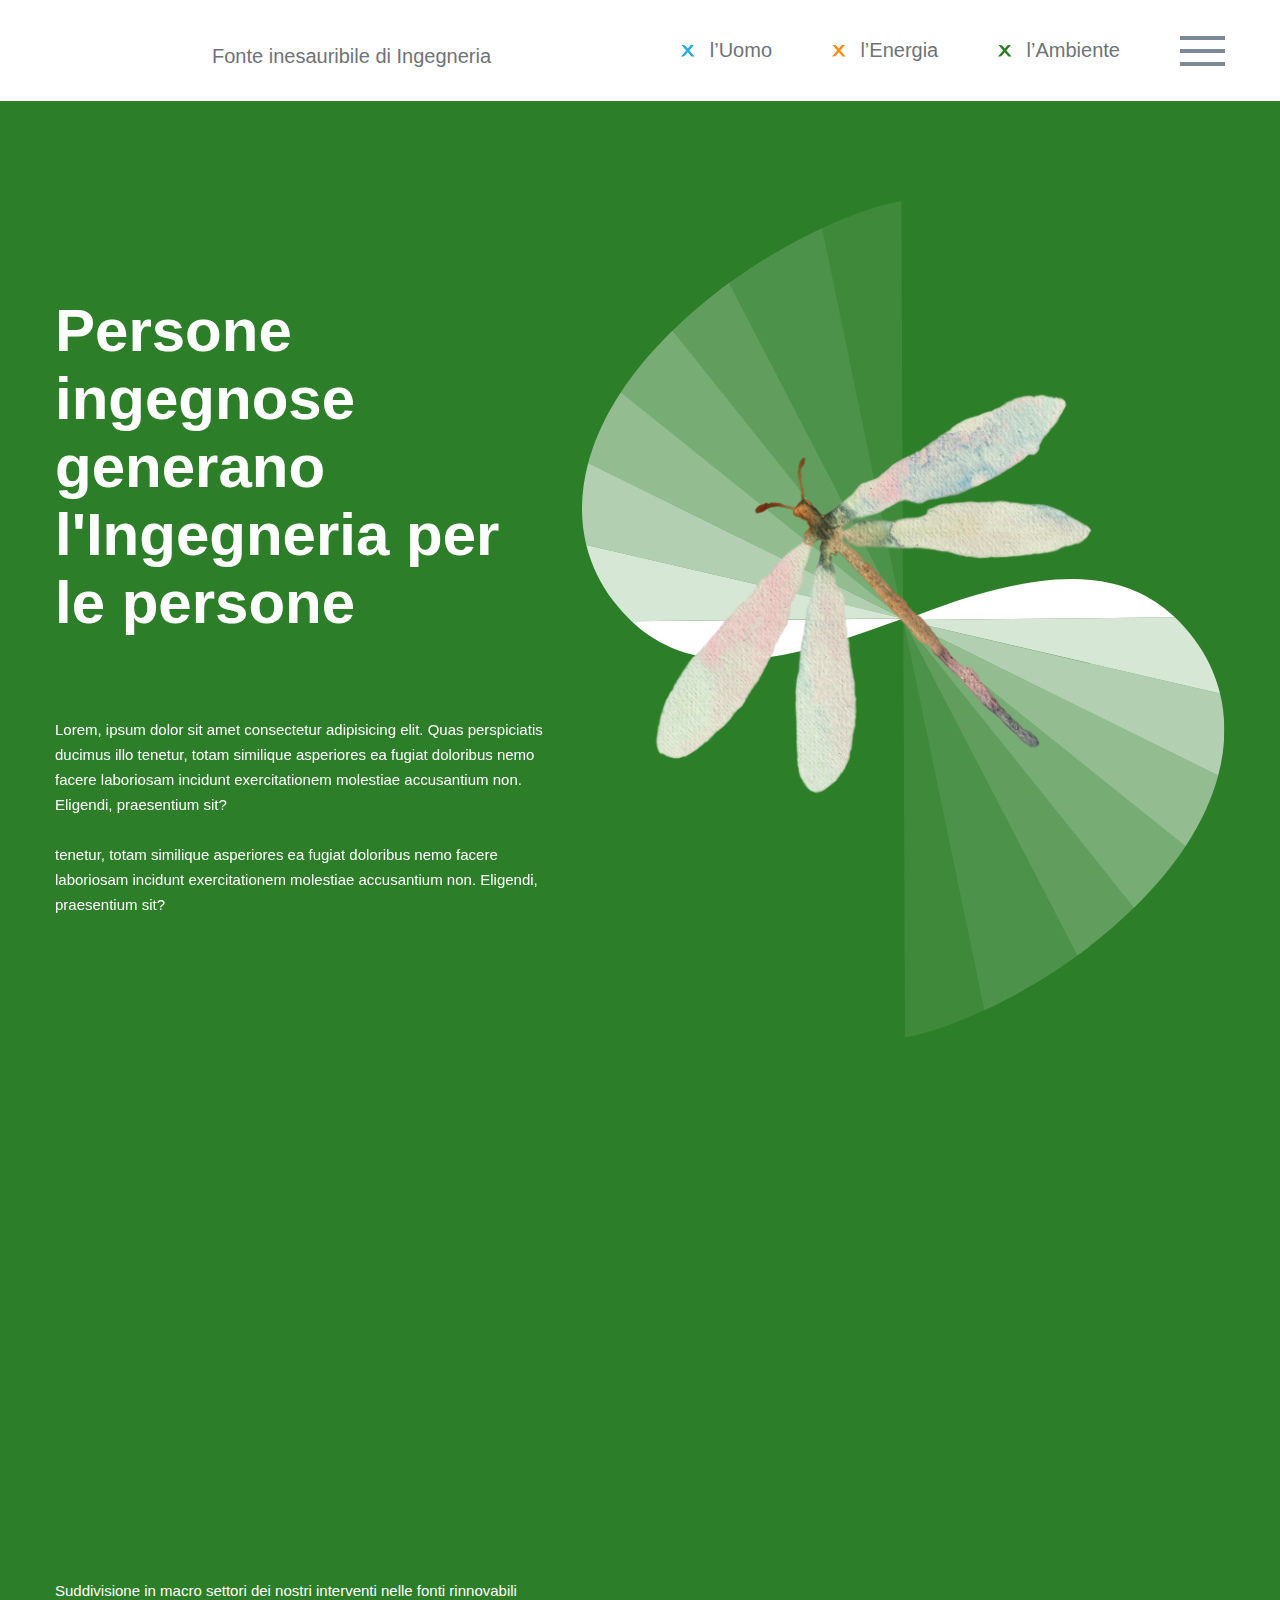
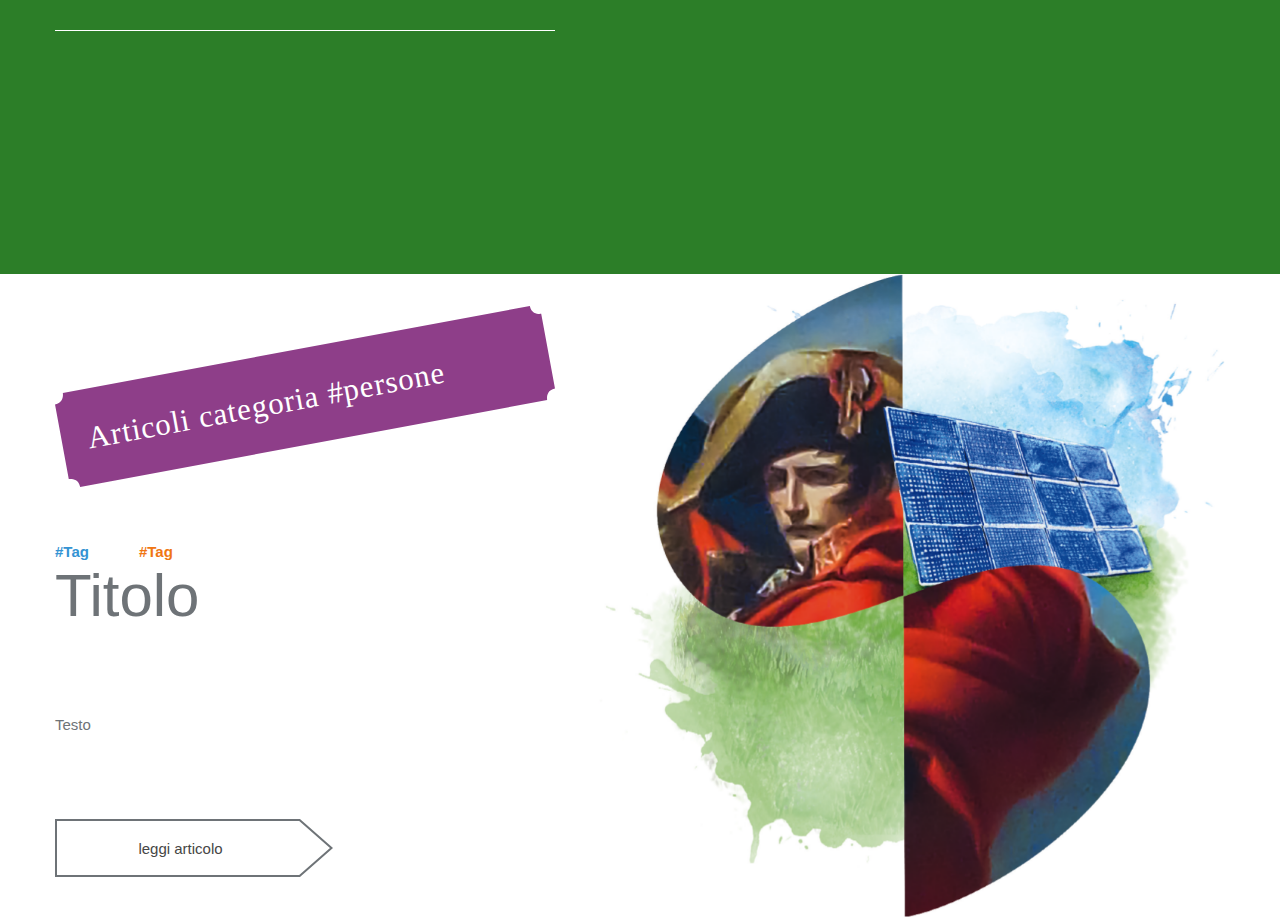
==== ambiente.html @ 689ceb3e "adasdsad" ====
<!DOCTYPE html>
<html lang="en">
	<head>
		<meta charset="UTF-8" />
		<meta http-equiv="X-UA-Compatible" content="IE=edge" />
		<meta name="viewport" content="width=device-width, initial-scale=1.0" />
		<title>SOLUX</title>
		<link rel="stylesheet" href="https://unpkg.com/aos@next/dist/aos.css" />
		<link rel="stylesheet" href="css/app.css" />
	</head>
	<body>
		<div class="menu">
			<a href="#" class="menu__close">
				<svg
					xmlns="http://www.w3.org/2000/svg"
					width="34.75"
					height="34.75"
					viewBox="0 0 34.75 34.75"
				>
					<g id="aaa" transform="translate(-3325.125 -32.843)">
						<rect
							id="Прямоугольник_15"
							data-name="Прямоугольник 15"
							width="4.51"
							height="44.633"
							transform="matrix(0.707, -0.707, 0.707, 0.707, 3325.125, 36.033)"
							fill="#fff"
						/>
						<rect
							id="Прямоугольник_16"
							data-name="Прямоугольник 16"
							width="44.633"
							height="4.51"
							transform="translate(3325.125 64.404) rotate(-45)"
							fill="#fff"
						/>
					</g>
				</svg>
			</a>

			<div class="menu__list">
				<a href="#" class="menu__list-link" style="margin-bottom: 15px;">Home</a>

				<div class="menu__list-block">
					<span class="menu__list-title">Solux</span>
					<div class="menu__list-links">
						<a href="#" class="menu__list-link">Scopo</a>
						<a href="#" class="menu__list-link">Persone</a>
						<a href="#" class="menu__list-link">Approccio</a>
						<a href="#" class="menu__list-link">Referenze</a>
						<a href="#" class="menu__list-link">Certificazioni</a>
					</div>
				</div>

				<div class="menu__list-block">
					<span class="menu__list-title">Aree funzionali</span>
					<div class="menu__list-links">
						<a href="#" class="menu__list-link">Ignegneria per gli impianti</a>
						<a href="#" class="menu__list-link">Ingegneria per le infrastrutture</a>
						<a href="#" class="menu__list-link">Ingegneria per la sicurezza</a>
						<a href="#" class="menu__list-link">Ingegneria per l’energia</a>
						<a href="#" class="menu__list-link">Ingegneria per l’ambiente</a>
						<a href="#" class="menu__list-link">Construction management</a>
						<a href="#" class="menu__list-link">Project Management </a>
					</div>
				</div>

				<div class="menu__list-block">
					<span class="menu__list-title">Progetti e Ricerca</span>
					<div class="menu__list-links">
						<a href="#" class="menu__list-link">Immagazzinare il vento</a>
						<a href="#" class="menu__list-link">La seconda vita delle batterie elettriche </a>
						<a href="#" class="menu__list-link">Ingegneria per l'ambiente</a>
						<a href="#" class="menu__list-link">Case history</a>
						<a href="#" class="menu__list-link">Tutti</a><br />
						<a href="#" class="menu__list-link">Lavora con noi</a>
						<a href="#" class="menu__list-link">Contatti</a>
					</div>
				</div>

				<a href="#" class="menu__list-loc">Via S. Francesco, 71/b - Jesi (AN)</a>
				<a href="#" class="menu__list-loc">Lun - Ven 9:00 - 19:00</a>
				<a href="#" class="menu__list-loc">+39 0731 20 50 54</a>
				<div class="menu__list-subscribe">
					<a href="#">
						<svg width="18" height="18" viewBox="0 0 18 18" fill="none" xmlns="http://www.w3.org/2000/svg">
							<path d="M17.4961 1.26196V16.238C17.4969 16.5709 17.3659 16.8905 17.1316 17.127C16.8974 17.3635 16.579 17.4976 16.2461 17.5H1.24611C0.913696 17.4974 0.595882 17.363 0.362324 17.1265C0.128766 16.8899 -0.00157883 16.5704 1.97078e-05 16.238V1.26196C-0.00184344 0.929459 0.128465 0.609845 0.36208 0.37323C0.595695 0.136615 0.913613 0.00237931 1.24611 0H16.2461C16.5791 0.00211566 16.8975 0.136124 17.1319 0.372681C17.3662 0.609237 17.4972 0.92901 17.4961 1.26196Z" fill="#4D4D43"/>
							<path d="M5.24322 3.17054C5.40804 3.41721 5.49615 3.70724 5.49615 4.00391H5.492C5.49017 4.40048 5.3321 4.78037 5.05206 5.06116C4.77201 5.34196 4.39271 5.50102 3.99615 5.50391C3.69948 5.50391 3.40933 5.41593 3.16265 5.25111C2.91598 5.08628 2.72369 4.85204 2.61016 4.57795C2.49663 4.30386 2.46708 4.00228 2.52496 3.71131C2.58283 3.42034 2.72558 3.15302 2.93536 2.94324C3.14514 2.73347 3.41245 2.5906 3.70342 2.53272C3.99439 2.47484 4.29603 2.50458 4.57012 2.61811C4.84421 2.73164 5.0784 2.92386 5.24322 3.17054Z" fill="#777769"/>
							<path d="M5.2962 6.65192V15.0039H2.6961V6.65192H5.2962Z" fill="#777769"/>
							<path d="M11.9022 6.44495C14.5272 6.44495 15.0152 8.17591 15.0152 10.4259V15.0039H12.4212V10.9409C12.4212 9.97292 12.402 8.7259 11.074 8.7259C9.72203 8.7259 9.51519 9.78092 9.51519 10.8709V15.0039H6.9212V6.65192H9.40997V7.79291H9.44512C9.69468 7.36721 10.055 7.01708 10.4876 6.77973C10.9202 6.54238 11.409 6.42671 11.9022 6.44495Z" fill="#777769"/>
							</svg>
					</a>
					<a href="#">
						<svg width="20" height="20" viewBox="0 0 20 20" fill="none" xmlns="http://www.w3.org/2000/svg">
							<path d="M11.2005 12.485V19.2551C13.6083 18.8742 15.784 17.5995 17.2935 15.6853C18.803 13.7711 19.5353 11.3582 19.3443 8.92792C19.1532 6.49766 18.053 4.22881 16.263 2.57397C14.4729 0.91914 12.1248 0 9.68703 0C7.24928 0 4.90112 0.91914 3.1111 2.57397C1.32109 4.22881 0.220828 6.49766 0.0298035 8.92792C-0.161221 11.3582 0.571107 13.7711 2.08058 15.6853C3.59006 17.5995 5.76579 18.8742 8.1736 19.2551V12.485H5.71242V9.68506H8.1736V7.55005C8.12083 7.05168 8.17818 6.54779 8.34181 6.0741C8.50545 5.60041 8.77125 5.16849 9.12038 4.80896C9.46951 4.44943 9.8934 4.17112 10.3621 3.99365C10.8308 3.81619 11.3328 3.74392 11.8325 3.78204C12.5592 3.79214 13.284 3.85534 14.0015 3.97107V6.35406H12.7796C12.5715 6.3264 12.3597 6.34588 12.1602 6.41107C11.9606 6.47626 11.7783 6.58546 11.6267 6.73065C11.4751 6.87584 11.358 7.05328 11.2842 7.24982C11.2104 7.44635 11.1818 7.65693 11.2005 7.86603V9.68506H13.8875L13.4575 12.485H11.2005Z" fill="#4D4D43"/>
							</svg>
					</a>
					<a href="#">
						<svg width="22" height="15" viewBox="0 0 22 15" fill="none" xmlns="http://www.w3.org/2000/svg">
							<path d="M20.8882 12.684C21.1959 10.9787 21.345 9.24872 21.334 7.51599L21.3271 7.50995C21.3401 5.77944 21.1932 4.05144 20.8882 2.34796C20.7678 1.89382 20.5302 1.47926 20.1992 1.14581C19.8682 0.812363 19.4554 0.571753 19.0022 0.447998C17.3382 -1.96695e-06 10.667 0 10.667 0C10.667 0 3.99603 -1.96695e-06 2.33203 0.447998C1.8787 0.571569 1.46579 0.812151 1.13477 1.14563C0.803744 1.47911 0.566259 1.89372 0.446044 2.34796C-0.148681 5.76763 -0.148681 9.26429 0.446044 12.684C0.567356 13.1342 0.805919 13.5442 1.13721 13.8724C1.46849 14.2005 1.88066 14.435 2.33203 14.552C3.99603 15.001 10.667 15.001 10.667 15.001C10.667 15.001 17.3382 15.001 19.0022 14.552C19.4535 14.4348 19.8655 14.2002 20.1968 13.8721C20.528 13.544 20.7667 13.1341 20.8882 12.684Z" fill="#4D4D43"/>
							<path d="M8.48511 4.34399L14.061 7.51599L8.48511 10.688V4.34399Z" fill="#777769"/>
							</svg>
					</a>
				</div>
			</div>
		</div>

		<header class="header">
			<div class="header__wrapper page-wrapper">
				<a href="#" class="header__logo">
					<img src="img/logos/header-logo.svg" alt="" />
					<p class="header__logo-text">Fonte inesauribile di Ingegneria</p>
				</a>
				<div class="header__inner">
					<nav class="header__navigation">
						<ul class="list">
							<li class="list__item">
								<span class="list__icon">
									<svg
										xmlns="http://www.w3.org/2000/svg"
										width="13.651"
										height="11.562"
										viewBox="0 0 13.651 11.562"
									>
										<path
											id="Контур_464"
											data-name="Контур 464"
											d="M1330.211,61.941l-5.265-6.135,4.583-5.427h-3.2l-2.994,3.545-2.141-2.495a3.046,3.046,0,0,0-2.311-1.05h-1.849l4.685,5.459-5.155,6.1h1.613a3.411,3.411,0,0,0,2.607-1.2l2.549-3.018,3.623,4.221Z"
											transform="translate(-1316.56 -50.379)"
											fill="#29ABE0"
										/>
									</svg>
								</span>
								<a href="#" class="list__link">l’Uomo</a>
							</li>
							<li class="list__item">
								<span class="list__icon">
									<svg
										xmlns="http://www.w3.org/2000/svg"
										width="13.651"
										height="11.562"
										viewBox="0 0 13.651 11.562"
									>
										<path
											id="Контур_464"
											data-name="Контур 464"
											d="M1330.211,61.941l-5.265-6.135,4.583-5.427h-3.2l-2.994,3.545-2.141-2.495a3.046,3.046,0,0,0-2.311-1.05h-1.849l4.685,5.459-5.155,6.1h1.613a3.411,3.411,0,0,0,2.607-1.2l2.549-3.018,3.623,4.221Z"
											transform="translate(-1316.56 -50.379)"
											fill="#F68D19"
										/>
									</svg>
								</span>
								<a href="#" class="list__link">l’Energia</a>
							</li>
							<li class="list__item">
								<span class="list__icon">
									<svg
										xmlns="http://www.w3.org/2000/svg"
										width="13.651"
										height="11.562"
										viewBox="0 0 13.651 11.562"
									>
										<path
											id="Контур_464"
											data-name="Контур 464"
											d="M1330.211,61.941l-5.265-6.135,4.583-5.427h-3.2l-2.994,3.545-2.141-2.495a3.046,3.046,0,0,0-2.311-1.05h-1.849l4.685,5.459-5.155,6.1h1.613a3.411,3.411,0,0,0,2.607-1.2l2.549-3.018,3.623,4.221Z"
											transform="translate(-1316.56 -50.379)"
											fill="#2c7e28"
										/>
									</svg>
								</span>
								<a href="#" class="list__link">l’Ambiente</a>
							</li>
						</ul>
					</nav>
					<a href="#" class="hamb">
						<span></span>
						<span></span>
						<span></span>
					</a>
				</div>
			</div>
		</header>

		<div class="page-common body-ambiente">
			<div class="page-wrapper">
				<div class="page-content">
					<div class="page-content__descriptions">
						<div class="page-content__title" data-aos="fade-up" data-aos-duration="2000">
							Persone ingegnose generano l'Ingegneria per le persone
						</div>
						<div class="page-content__description" data-aos="fade-up" data-aos-duration="2000">
							Lorem, ipsum dolor sit amet consectetur adipisicing elit. Quas
							perspiciatis ducimus illo tenetur, totam similique asperiores ea
							fugiat doloribus nemo facere laboriosam incidunt exercitationem
							molestiae accusantium non. Eligendi, praesentium sit?<br /><br />
							tenetur, totam similique asperiores ea fugiat doloribus nemo
							facere laboriosam incidunt exercitationem molestiae accusantium
							non. Eligendi, praesentium sit?
						</div>
					</div>
					<div class="page-content__images" data-aos="fade-up" data-aos-duration="2000">
						<img src="img/graphics/layout_2.svg" alt="" />
						<img
							class="page-content__graphic dragonfly-pic"
							src="img/graphics/dragonfly.png"
							alt=""
						/>
					</div>
				</div>
				<div class="page-content">
					<div class="page-content__descriptions">
						<div class="page-content__description" data-aos="fade-up" data-aos-duration="2000">
							Lorem, ipsum dolor sit amet consectetur adipisicing elit. Quas
							perspiciatis ducimus illo tenetur, totam similique asperiores ea
							fugiat doloribus nemo facere laboriosam incidunt exercitationem
							molestiae accusantium non. Eligendi, praesentium sit?<br /><br />
							tenetur, totam similique asperiores ea fugiat doloribus nemo
							facere laboriosam incidunt exercitationem molestiae accusantium
							non. Eligendi, praesentium sit? molestiae accusantium non.
							Eligendi, praesentium sit?<br /><br />
							tenetur, totam similique asperiores ea fugiat doloribus nemo
							facere laboriosam incidunt exercitationem molestiae accusantium
							non. Eligendi, praesentium sit? molestiae accusantium non.
							Eligendi, praesentium sit?<br /><br />
							tenetur, totam similique asperiores ea fugiat doloribus nemo
							facere laboriosam incidunt exercitationem molestiae accusantium
							non. Eligendi, praesentium sit?
						</div>

						<div class="v-icons__text">
							Suddivisione in macro settori dei nostri interventi nelle fonti
							rinnovabili
						</div>

						<div class="v-icons__text-hr"></div>

						<div class="v-icons" data-aos="fade-up" data-aos-duration="2000">
							<div class="v-icon">
								<img src="img/v-icon/fotovaltaico.svg" alt="" />
							</div>
							<div class="v-icon">
								<img src="img/v-icon/ecolico.svg" alt="" />
							</div>
							<div class="v-icon">
								<img src="img/v-icon/storage.svg" alt="" />
							</div>
							<div class="v-icon">
								<img src="img/v-icon/idroelettrico.svg" alt="" />
							</div>
							<div class="v-icon">
								<img src="img/v-icon/biogas.svg" alt="" />
							</div>
							<div class="v-icon">
								<img src="img/v-icon/agrovoltaico.svg" alt="" />
							</div>
							<div class="v-icon">
								<img src="img/v-icon/idrogeno_verde.svg" alt="" />
							</div>
						</div>
					</div>
					<div class="page-content__images" data-aos="fade-up" data-aos-duration="2000">
						<img src="img/graphics/layout_2.svg" alt="" />
					</div>
				</div>
			</div>
		</div>

		<div class="v-block">
			<div class="v-block__wrapper page-wrapper">
				<div class="v-block__content">
					<div class="tag">
						<img src="img/graphics/tag_1.svg" alt="" />
					</div>

					<div class="hash-tags">
						<div class="hash-tag">#Tag</div>
						<div class="hash-tag">#Tag</div>
					</div>
					<div class="v-block__title">Titolo</div>
					<p class="v-block__description">Testo</p>
					<a href="#" class="v-category__button">
						<img src="img/short.svg" alt="">
						<span style="left:30%;" class="v-category__button-text">
							leggi articolo
						</span>
					</a>
				</div>
				<div class="nap-block">
					<img src="img/graphics/nap.png" alt="" />
				</div>
			</div>
		</div>

		<script src="https://code.jquery.com/jquery-3.6.0.min.js" integrity="sha256-/xUj+3OJU5yExlq6GSYGSHk7tPXikynS7ogEvDej/m4=" crossorigin="anonymous"></script>
		<script src="https://unpkg.com/aos@next/dist/aos.js"></script>
		<script>
			AOS.init({
				once: true
			});
		</script>
		<script src="js/app.js"></script>
	</body>
</html>
---- css/app.css ----
*,:after,:before{-webkit-box-sizing:border-box;box-sizing:border-box}@font-face{font-family:"Source Sans Pro",sans-serif;src:url("../fonts/SourceSansPro/sourcesanspro-regular-webfont.woff2") format("woff2"),url("../fonts/SourceSansPro/sourcesanspro-regular-webfont.woff") format("woff");font-weight:400;font-style:normal;font-display:swap}@font-face{font-family:"Source Sans Pro",sans-serif;src:url("../fonts/SourceSansPro/sourcesanspro-bold-webfont.woff2") format("woff2"),url("../fonts/SourceSansPro/sourcesanspro-bold-webfont.woff") format("woff");font-weight:700;font-style:normal;font-display:swap}body{font-family:"Source Sans Pro",sans-serif;font-weight:400;font-size:17px;line-height:29px;color:#fff;max-width:1920px;width:100%;margin:0 auto;padding:0;-webkit-transition:1s ease;transition:1s ease;overflow-x:hidden}body.layout_1{background:#fff}body.layout_2{background:#29abe2}body.layout_3{background:#5a9453}body.layout_4{background:#f7931e}body.layout_5{background:#7D8996}body.layout_6{background:#fff}.body-uomo{background:#29abe2}.body-energia{background:#f7931e}.body-ambiente{background:#2c7e28}.wrapper{position:relative;max-width:1596px;width:100%;padding:0 15px;margin:0 auto}.layout{width:100%;height:100vh;display:-webkit-box;display:-ms-flexbox;display:flex}.h-auto{height:auto}h1,h2,h3,h4,h5,h6{margin:0;padding:0}li,ul{list-style:none;margin:0;padding:0}p{margin:0;padding:0}a{display:inline-block;color:inherit;text-decoration:none}img{display:block;max-width:100%}.hero{display:-webkit-box;display:-ms-flexbox;display:flex;-webkit-box-align:center;-ms-flex-align:center;align-items:center;-webkit-box-pack:justify;-ms-flex-pack:justify;justify-content:space-between}.hero__logo{display:inline-block}.hero__title{max-width:415px;width:100%;font-weight:700;line-height:82px;font-size:65px;color:#6b6b6b;margin-bottom:40px}.hero__mid{max-width:415px;width:100%;margin-bottom:40px}.hero__mid-item{font-style:normal;font-weight:700;font-size:65px;line-height:82px;color:#6b6b6b}.hero__mid-item:first-child span{color:#29abe2}.hero__mid-item:nth-child(2) span{color:#f7931e}.hero__mid-item:last-child span{color:#5a9453}.hero__info{display:-webkit-box;display:-ms-flexbox;display:flex;-webkit-box-align:center;-ms-flex-align:center;align-items:center}.hero__desc{display:inline-block;max-width:415px;width:100%;color:#6b6b6b;padding-right:20px;margin-right:20px;border-right:1px solid #6b6b6b}.hero__sketch{display:block}.hero__graphic{position:relative;width:650px}.hero__graphic img{display:block;width:100%}.content{display:-webkit-box;display:-ms-flexbox;display:flex;-webkit-box-align:center;-ms-flex-align:center;align-items:center;-webkit-box-pack:justify;-ms-flex-pack:justify;justify-content:space-between}.content__inner{max-width:557px;width:100%}.content__pre-text{display:inline-block;font-weight:400;font-size:26px;line-height:33px;letter-spacing:0.015em;margin-bottom:40px}.content__title{font-weight:700;font-size:52px;line-height:70px;letter-spacing:0.015em;margin-bottom:80px}.content__description{margin-bottom:80px}.content__link{font-weight:400;font-size:26px}.content__graphic{position:relative;max-width:650px}@-webkit-keyframes floatY{0%{-webkit-transform:translateY(0px);transform:translateY(0px)}50%{-webkit-transform:translateY(-50px);transform:translateY(-50px)}to{-webkit-transform:translateY(0px);transform:translateY(0px)}}@keyframes floatY{0%{-webkit-transform:translateY(0px);transform:translateY(0px)}50%{-webkit-transform:translateY(-50px);transform:translateY(-50px)}to{-webkit-transform:translateY(0px);transform:translateY(0px)}}@-webkit-keyframes floatR{0%{-webkit-transform:translateX(0px);transform:translateX(0px)}50%{-webkit-transform:translateX(50px);transform:translateX(50px)}to{-webkit-transform:translateX(0px);transform:translateX(0px)}}@keyframes floatR{0%{-webkit-transform:translateX(0px);transform:translateX(0px)}50%{-webkit-transform:translateX(50px);transform:translateX(50px)}to{-webkit-transform:translateX(0px);transform:translateX(0px)}}@-webkit-keyframes floatL{0%{-webkit-transform:translateX(0px);transform:translateX(0px)}50%{-webkit-transform:translateX(-50px);transform:translateX(-50px)}to{-webkit-transform:translateX(0px);transform:translateX(0px)}}@keyframes floatL{0%{-webkit-transform:translateX(0px);transform:translateX(0px)}50%{-webkit-transform:translateX(-50px);transform:translateX(-50px)}to{-webkit-transform:translateX(0px);transform:translateX(0px)}}.vert{position:absolute}.vert_1{left:76px;width:239px;top:113px}.vert_2{top:105px;width:150px;left:435px}.vert_3{width:230px;position:absolute;right:53px;top:425px}.gr1{position:absolute;right:411px;top:132px}.bike{display:block;width:300px;position:absolute;top:34%;left:34%;-webkit-animation:floatY 10s ease-in-out infinite;animation:floatY 10s ease-in-out infinite}.dragonfly{position:absolute;top:30%;left:12%;-webkit-animation:floatL 10s ease-in-out infinite;animation:floatL 10s ease-in-out infinite}.smoke{position:absolute;top:22%;left:0;-webkit-animation:floatR 10s ease-in-out infinite;animation:floatR 10s ease-in-out infinite}.invest__pre-title{display:block;font-size:26px;margin-bottom:23px}.invest__pre-description{max-width:490px;margin-bottom:100px}.invest__title{max-width:567px;width:100%;font-weight:400;font-size:63px;line-height:79px;letter-spacing:0.015em;margin-bottom:40px}.invest__graphic{width:650px;position:absolute;top:0;right:0}.invest__list{display:-webkit-box;display:-ms-flexbox;display:flex;-webkit-box-pack:justify;-ms-flex-pack:justify;justify-content:space-between;margin-bottom:80px}.invest__list-item{width:18%}.invest__list-count{font-size:25px;font-weight:700;margin-bottom:10px}.invest__list-title{margin-bottom:15px;font-size:25px;font-weight:700px}.invest__list-desc{font-size:15px;font-weight:700}.sloy{position:absolute;right:0;top:0}.v-category{display:-webkit-box;display:-ms-flexbox;display:flex;-webkit-box-align:center;-ms-flex-align:center;align-items:center;-webkit-box-pack:justify;-ms-flex-pack:justify;justify-content:space-between;margin-bottom:50px}.v-category__content{max-width:525px;width:100%}.v-category__tags{display:-webkit-box;display:-ms-flexbox;display:flex}.v-category__tag{display:block;font-weight:700;font-weight:15px;margin-right:20px}.v-category__tag:last-child{margin-right:0}.v-category__title{display:block;font-size:60px;line-height:70px;color:#6b6b6b;margin-bottom:25px}.v-category__desc{display:block;font-size:15px;line-height:28px;color:#6b6b6b;margin-bottom:25px}.v-category__button{position:relative;display:inline-block;color:#464645;background:none;font-size:15px;border:0;cursor:pointer}.v-category__button-text{position:absolute;top:50%;left:8%;-webkit-transform:translateY(-50%);transform:translateY(-50%)}.r_desc{background:#F5F4F4;padding:80px 0}.r_desc_wrapper{display:-webkit-box;display:-ms-flexbox;display:flex;-webkit-box-pack:justify;-ms-flex-pack:justify;justify-content:space-between}.r_desc_left{max-width:545px;width:100%;color:#575A5D}.r_desc_big{color:#575A5D;font-size:26px}.r_desc_mini{color:#575A5D;font-size:15px}.v-form{background:#2C7E28}.v-form__wrapper{display:-webkit-box;display:-ms-flexbox;display:flex;-webkit-box-align:center;-ms-flex-align:center;align-items:center;-webkit-box-pack:justify;-ms-flex-pack:justify;justify-content:space-between}.v-form__content{width:500px}.v-form__title{font-size:60px;line-height:60px;font-weight:700;margin-bottom:35px}.v-form__desc{margin-bottom:25px;font-size:15px;font-weight:700}.v-form__image{max-width:600px;width:100%}.v-form__image img{width:100%}.v-form__inputs{width:100%;display:-webkit-box;display:-ms-flexbox;display:flex;-ms-flex-wrap:wrap;flex-wrap:wrap;-webkit-box-pack:justify;-ms-flex-pack:justify;justify-content:space-between;margin-bottom:35px}.v-form__inputs input{outline:none;padding:17px}.v-form__inputs input:first-child{width:100%;margin-bottom:10px}.v-form__inputs input:nth-child(2){width:48%}.v-form__inputs input:nth-child(3){width:48%}.grafik{background:#fff;padding-top:50px;padding-bottom:80px}.grafik__title{font-size:26px;font-weight:700;color:#6E7377;margin-bottom:40px}.grafik__block{border-bottom:1px solid #6E7377;margin-bottom:30px}.grafik__block-title{display:-webkit-box;display:-ms-flexbox;display:flex;-webkit-box-align:center;-ms-flex-align:center;align-items:center;font-size:26px;font-weight:700;color:#6E7377;margin-bottom:15px}.grafik__block-title img{display:block;margin-right:20px}.grafik__inner{display:-webkit-box;display:-ms-flexbox;display:flex;-webkit-box-pack:justify;-ms-flex-pack:justify;justify-content:space-between}.grafik__list{width:33%;margin-bottom:20px}.grafik__list:first-child{padding-left:37px}.grafik__list p{color:#6E7377;font-size:15px}.slider .owl-stage-outer{overflow:visible}.slider .owl-nav{display:-webkit-box;display:-ms-flexbox;display:flex;-webkit-box-pack:justify;-ms-flex-pack:justify;justify-content:space-between;position:absolute;top:50%;width:100%;-webkit-transform:translateY(-50%);transform:translateY(-50%)}.slider{width:100%}.slider-wrapper{max-width:1000px;width:100%;margin:0 auto;padding:0 15px}.slider-item{position:relative;width:100%;display:-webkit-box;display:-ms-flexbox;display:flex;-webkit-box-align:center;-ms-flex-align:center;align-items:center;padding:50px;height:700px}.slider-item .placeholder{position:absolute;right:0;bottom:0;z-index:2;display:block;width:600px}.slider-item .placeholder img{width:100%}.subscribe{display:-webkit-box;display:-ms-flexbox;display:flex;-webkit-box-align:center;-ms-flex-align:center;align-items:center;margin-top:40px}.subscribe a{display:block;margin-right:20px}.subscribe a:last-child{margin-right:0}.user{position:relative;z-index:4}.user-title{color:#6b6b6b;font-size:50px}.user-desc{font-size:25px;color:#6b6b6b;margin-top:10px}.d-block{display:block!important}.ingegnosi{width:100%;padding:80px 0;background:#fff}.ingegnosi__wrapper{display:-webkit-box;display:-ms-flexbox;display:flex;-webkit-box-pack:justify;-ms-flex-pack:justify;justify-content:space-between}.ingegnosi__desc{max-width:600px;width:100%;font-size:15px;color:#6E7377}.ingegnosi__pre-title{font-size:26px;color:#6E7377;margin-bottom:10px}.ingegnosi__title{font-size:60px;font-weight:700;color:#6E7377;margin-bottom:70px}.tag-orange{color:#f7931e}.tag-green{color:#2c7e28}.tag-blue{color:#3493D3}.tag-dark{color:#464645}.footer{padding:50px 0;background:#6E7377}.footer-wrapper{display:-webkit-box;display:-ms-flexbox;display:flex;-webkit-box-pack:justify;-ms-flex-pack:justify;justify-content:space-between}.footer__links{display:-webkit-box;display:-ms-flexbox;display:flex;-webkit-box-orient:vertical;-webkit-box-direction:normal;-ms-flex-direction:column;flex-direction:column}.footer__links-inner{display:-webkit-box;display:-ms-flexbox;display:flex;-webkit-box-align:center;-ms-flex-align:center;align-items:center;-webkit-box-pack:justify;-ms-flex-pack:justify;justify-content:space-between}.footer-contacts{max-width:280px;width:100%}.copy{background:#575A5D;padding:25px 0}.copy__wrapper{display:-webkit-box;display:-ms-flexbox;display:flex;-webkit-box-pack:center;-ms-flex-pack:center;justify-content:center}.copy__text{color:#A9ACAE;font-size:13px;font-weight:700}.copy__cookies{color:#A9ACAE;font-size:13px;margin-left:20px}.copy__cookies a{text-decoration:underline}.footer-navigation{max-width:400px;width:100%}.footer-navigation__hr{width:100%;height:1px;background:#fff;margin:20px 0}.n{display:none}.only-hamb{width:100%;padding-top:35px;padding-bottom:35px}.only-hamb-wrapper{width:100%;display:-webkit-box;display:-ms-flexbox;display:flex;-webkit-box-pack:end;-ms-flex-pack:end;justify-content:flex-end}.menu{padding:25px;position:fixed;right:-100%;opacity:0;visibility:hidden;z-index:100;width:568px;height:100vh;background:#777769;-webkit-transition:0.5s;transition:0.5s}.menu__close{position:absolute;right:25px;top:25px}.menu.visible{right:0;opacity:1;visibility:visible}.menu__list{padding-left:35px;padding-top:15px}.menu__list-block{margin-bottom:10px}.menu__list-subscribe{display:-webkit-box;display:-ms-flexbox;display:flex;margin-top:15px}.menu__list-subscribe a{display:block;margin-right:10px}.menu__list-subscribe a:last-child{margin-right:0}.menu__list-title{font-size:17px;font-weight:700;color:#4D4D43}.menu__list-link{font-size:17px;color:#fff;display:block}.menu__list-loc{font-size:17px;display:block;color:#4D4D43}.page-wrapper{max-width:1200px;width:100%;padding:0 15px;margin:0 auto}.v-categories__link{display:-webkit-box;display:-ms-flexbox;display:flex;width:100%;-webkit-box-pack:center;-ms-flex-pack:center;justify-content:center;color:#6E7377;font-size:26px;text-decoration:underline;margin:40px 0}.header{padding:30px 0;background:#fff}.header__wrapper{display:-webkit-box;display:-ms-flexbox;display:flex;-webkit-box-align:center;-ms-flex-align:center;align-items:center;-webkit-box-pack:justify;-ms-flex-pack:justify;justify-content:space-between}.header__logo{display:-webkit-box;display:-ms-flexbox;display:flex}.header__logo-text{display:block;margin-left:25px;margin-top:12px;font-size:20px;color:#6e7377}.header__logo img{width:132px}.header__inner{display:-webkit-box;display:-ms-flexbox;display:flex;-webkit-box-align:center;-ms-flex-align:center;align-items:center}.list{display:-webkit-box;display:-ms-flexbox;display:flex;-webkit-box-align:center;-ms-flex-align:center;align-items:center}.list__item{margin-right:60px}.list__icon{margin-right:10px}.list__link{color:#6e7377;font-size:20px}.hamb{display:block;width:45px}.hamb span{display:block;width:100%;height:4px;background:#7c8996;margin-bottom:9px}.hamb span:last-child{margin-bottom:0}.page-common{padding-top:100px}.page-content{display:-webkit-box;display:-ms-flexbox;display:flex;-webkit-box-align:center;-ms-flex-align:center;align-items:center;-webkit-box-pack:justify;-ms-flex-pack:justify;justify-content:space-between}.page-content__descriptions{max-width:500px;width:100%}.page-content__title{font-weight:700;font-size:60px;line-height:68px;margin-bottom:80px}.page-content__description{font-size:15px;line-height:25px;margin-bottom:25px}.page-content__images{position:relative;width:643px}.page-content__images img{width:100%}.page-content__graphic{width:250px!important;position:absolute;top:50%;left:50%;-webkit-transform:translate(-50%,-50%);transform:translate(-50%,-50%)}.v-block__common{display:-webkit-box;display:-ms-flexbox;display:flex}.v-block__wrapper{display:-webkit-box;display:-ms-flexbox;display:flex;-webkit-box-align:center;-ms-flex-align:center;align-items:center;-webkit-box-pack:justify;-ms-flex-pack:justify;justify-content:space-between}.v-block__title{font-size:60px;color:#6e7377;margin-bottom:100px}.v-block__description{font-size:15px;color:#6e7377;margin-bottom:80px}.v-block__marks{width:355px;display:-webkit-box;display:-ms-flexbox;display:flex;-webkit-box-align:center;-ms-flex-align:center;align-items:center;-webkit-box-pack:justify;-ms-flex-pack:justify;justify-content:space-between;-ms-flex-wrap:wrap;flex-wrap:wrap}.v-block__mark{margin-bottom:7px}.v-block__big-mark{margin-left:15px}.nap-block{width:643px}.nap-block img{width:100%}.hash-tags{display:-webkit-box;display:-ms-flexbox;display:flex;margin-bottom:15px}.hash-tags .hash-tag{font-weight:700;font-size:15px}.hash-tags .hash-tag:first-child{color:#3493d3;margin-right:50px}.hash-tags .hash-tag:nth-child(2){color:#f07612}.tag{width:500px;margin-left:-100px;margin-bottom:50px}.tag img{width:100%}#vert_menu{overflow:hidden;width:100%}#vert_menu li{float:left}#vert_menu a{padding:8px 20px 8px 40px;float:left;text-align:center;text-decoration:none;font-size:15px;color:#6e7377;position:relative;background:#fff;min-width:181px;width:auto;border:1px solid #6e7377}#vert_menu a:after,#vert_menu a:before{content:"";position:absolute;top:50%;margin-top:-25px;border-top:25px solid transparent;border-bottom:25px solid transparent;border-left:2em solid;right:-2em}#vert_menu a:after{z-index:2;border-left-color:#525252}.dragonfly-pic{width:unset!important}.v-icons{max-width:460px;width:100%;display:-webkit-box;display:-ms-flexbox;display:flex;-webkit-box-align:center;-ms-flex-align:center;align-items:center;-webkit-box-pack:justify;-ms-flex-pack:justify;justify-content:space-between;-ms-flex-wrap:wrap;flex-wrap:wrap}.v-icon{width:120px;margin-bottom:35px}.v-icon img{margin:0 auto}.v-benefits__text,.v-icons__text{font-size:15px}.v-benefits__text-hr,.v-icons__text-hr{width:100%;height:1px;background:#fff;margin:25px 0}.v-benefit{margin-bottom:50px}.v-benefit__num{font-size:30px;font-weight:700}.v-benefit__text{font-size:15px}@media (max-width:1400px){.hero__title{font-size:54px;line-height:69px;margin-bottom:20px}.tag{margin-left:0}.hero__mid-item{font-size:54px;line-height:55px;margin-bottom:15px}.hero__mid{margin-bottom:20px}}@media (max-width:1200px){.menu__list-links{display:none}.menu__list-title{cursor:pointer}.sloy{position:static;margin-bottom:50px}.content .v-category__button,.invest .v-category__button{margin-bottom:50px!important}.v-form__image{display:none;margin-bottom:45px}.v-form{padding:40px 0}.invest__list{-ms-flex-wrap:wrap;flex-wrap:wrap;margin-bottom:0}.invest__list-item{width:48%;margin-bottom:35px}.invest__title{max-width:100%;font-size:40px;line-height:48px;margin-bottom:35px}.invest__pre-description{max-width:100%;margin-bottom:50px;text-align:justify}.layout{height:auto;margin-bottom:80px}.content__inner{max-width:100%}.content__title{font-size:40px;line-height:48px;margin-bottom:35px}.content__description{text-align:justify;margin-bottom:35px}.content,.hero{-webkit-box-orient:vertical;-webkit-box-direction:normal;-ms-flex-direction:column;flex-direction:column}.hero__title{font-size:40px;text-align:center;max-width:100%;line-height:48px}.hero__mid-item{text-align:center;font-size:40px}#lottie{margin-bottom:45px}.content__graphic{margin-bottom:45px}.hero__mid{margin:0 auto}.hero__info{-webkit-box-pack:center;-ms-flex-pack:center;justify-content:center;margin-bottom:40px}.header__logo-text{display:none}.content__graphic{display:none}.v-category__image{display:none;margin-bottom:45px}.v-categories{padding:40px 0}.n{display:block}}@media (max-width:992px){.footer-wrapper{-webkit-box-orient:vertical;-webkit-box-direction:normal;-ms-flex-direction:column;flex-direction:column}.footer-logo{margin-bottom:25px}.copy__wrapper{-webkit-box-orient:vertical;-webkit-box-direction:normal;-ms-flex-direction:column;flex-direction:column;-webkit-box-align:center;-ms-flex-align:center;align-items:center;text-align:center}.v-category__title{font-size:40px;line-height:55px}.grafik__inner{display:none}.r_desc_wrapper{-webkit-box-orient:vertical;-webkit-box-direction:normal;-ms-flex-direction:column;flex-direction:column}.r_desc_left{margin-bottom:35px;text-align:justify}.r_desc{padding:40px 0}.grafik__list{padding-left:37px;width:100%}.grafik__block-title{font-size:18px}.ingegnosi{padding:40px 0}.v-block__wrapper{-webkit-box-orient:vertical;-webkit-box-direction:normal;-ms-flex-direction:column;flex-direction:column}.ingegnosi__wrapper{-webkit-box-orient:vertical;-webkit-box-direction:normal;-ms-flex-direction:column;flex-direction:column}.ingegnosi__content{margin-bottom:35px}.v-block__content{padding:50px 0}.slider-item{height:450px}.slider-item .placeholder{width:390px}.hero__info{-webkit-box-orient:vertical;-webkit-box-direction:normal;-ms-flex-direction:column;flex-direction:column}.hero__desc{max-width:100%;margin-right:0;border-right:0;padding-right:0;text-align:justify}.list__item{margin-right:25px}.hamb{width:35px}.hamb span{margin-bottom:7px}.header{padding:10px 0}.page-content{-webkit-box-orient:vertical;-webkit-box-direction:normal;-ms-flex-direction:column;flex-direction:column}.page-content__descriptions{max-width:100%}.page-content:first-child{margin-bottom:50px}.page-common{padding-top:50px}.page-content__description{text-align:justify}.page-content__title{margin-bottom:35px;font-size:40px;line-height:50px}.v-block__common{-ms-flex-wrap:wrap;flex-wrap:wrap;margin-bottom:35px}.v-block__marks{margin:0 auto}.v-block__mark{margin-bottom:19px}.v-block__big-mark{width:100%;margin-left:0}.v-block__big-mark img{margin:0 auto}.grafik{padding:40px 0}}@media (max-width:768px){.header__navigation{display:none}.page-content__images{width:100%}.nap-block,.tag{width:100%}.slider-item{-webkit-box-align:end;-ms-flex-align:end;align-items:flex-end;height:300px}.user-title{font-size:34px}.user-desc{font-size:18px}.subscribe{margin-top:15px}.slider-item .placeholder{width:315px}}@media (max-width:576px){.invest__list-item{width:100%}.menu{width:100%}}@media (max-width:500px){.content__title,.invest__title{font-size:30px;line-height:38px}.v-category__title{font-size:28px;line-height:40px}.v-form__inputs{-ms-flex-wrap:wrap;flex-wrap:wrap}.v-form__inputs input{width:100%}.v-form__inputs input:nth-child(2){width:100%;margin-bottom:10px}.v-form__inputs input:nth-child(3){width:100%}.bike{width:155px}.vert_1{top:10px}.vert_2,.vert_3{display:none}.content__link{margin-bottom:35px}.page-content__title{font-size:30px;line-height:40px}.page-content__graphic{width:140px!important}.v-block__marks{width:100%}.dragonfly-pic{width:270px!important}.grafik__block-title{font-size:16px}}
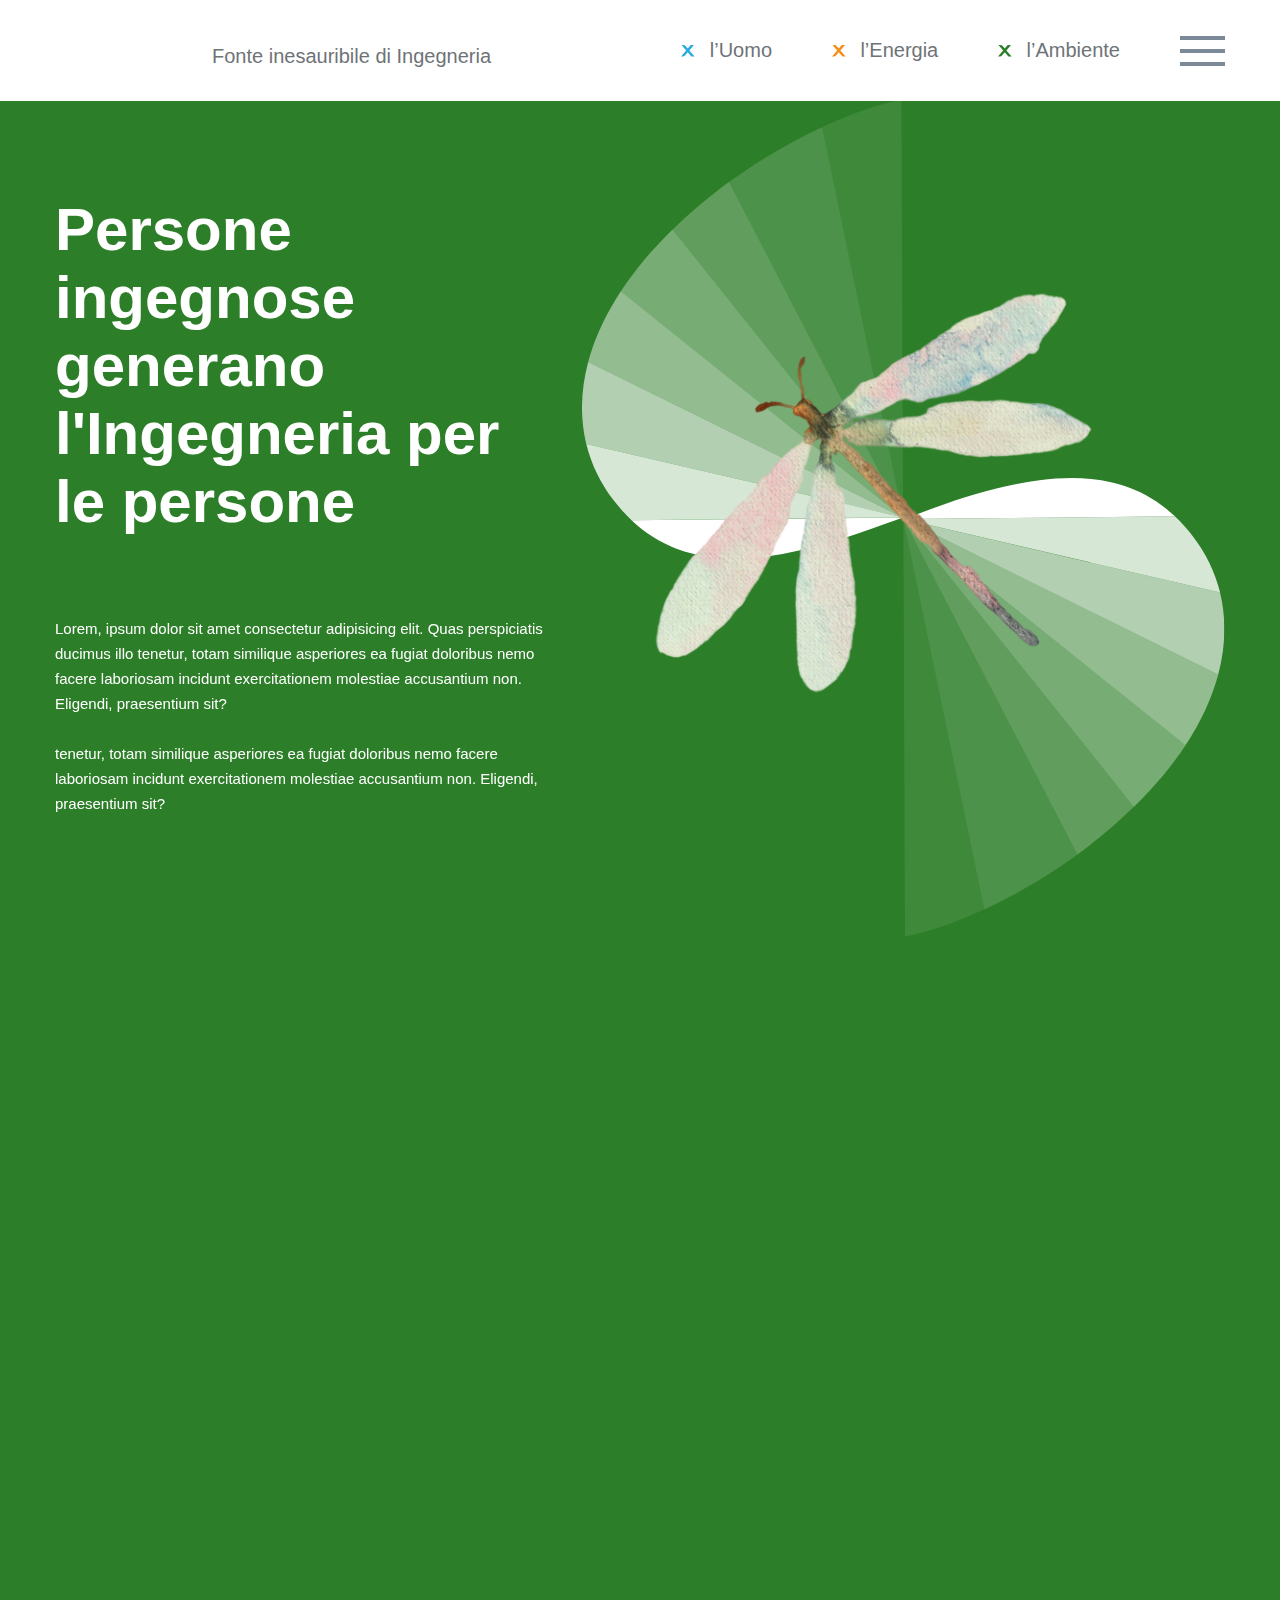
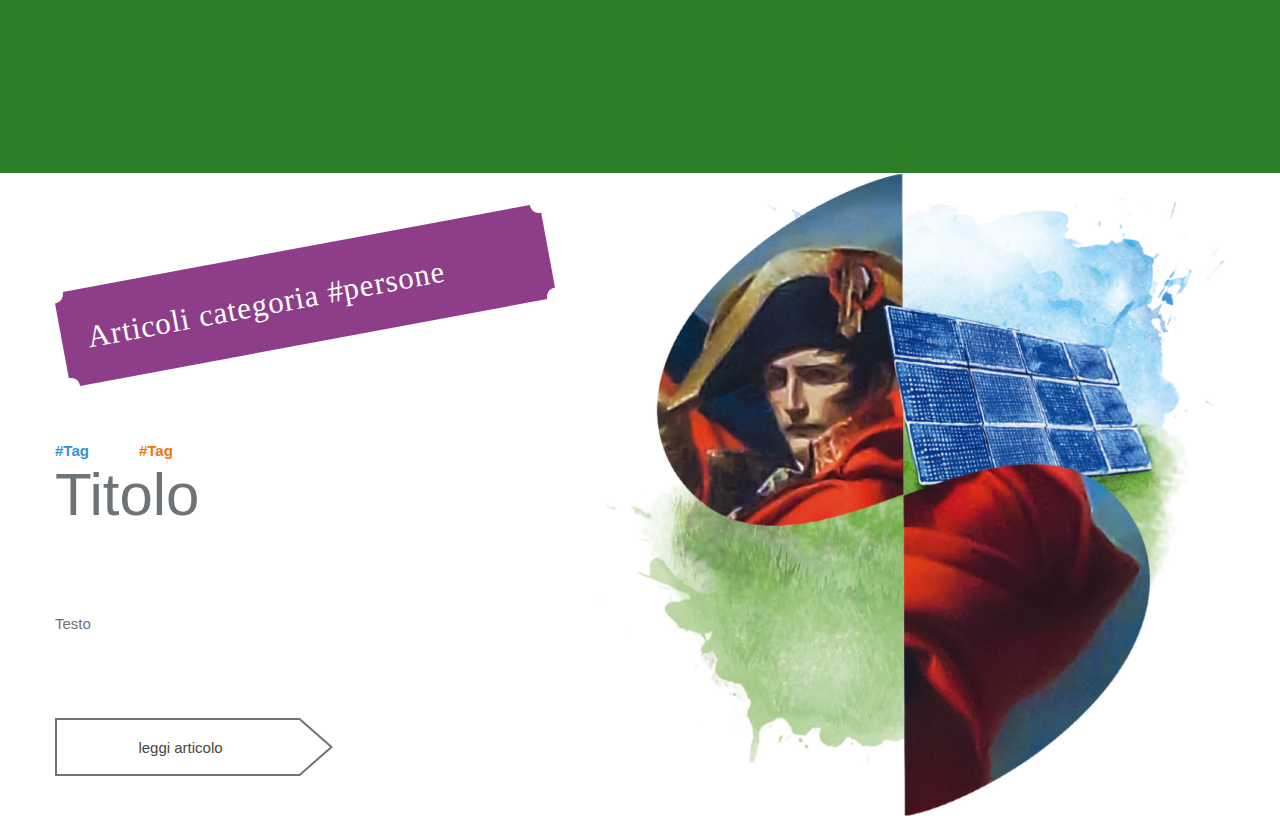
==== commit 4f84a52c: "finished" ====
--- a/ambiente.html
+++ b/ambiente.html
@@ -182,112 +182,114 @@
 			</div>
 		</header>
 
-		<div class="page-common body-ambiente">
-			<div class="page-wrapper">
-				<div class="page-content">
-					<div class="page-content__descriptions">
-						<div class="page-content__title" data-aos="fade-up" data-aos-duration="2000">
-							Persone ingegnose generano l'Ingegneria per le persone
-						</div>
-						<div class="page-content__description" data-aos="fade-up" data-aos-duration="2000">
-							Lorem, ipsum dolor sit amet consectetur adipisicing elit. Quas
-							perspiciatis ducimus illo tenetur, totam similique asperiores ea
-							fugiat doloribus nemo facere laboriosam incidunt exercitationem
-							molestiae accusantium non. Eligendi, praesentium sit?<br /><br />
-							tenetur, totam similique asperiores ea fugiat doloribus nemo
-							facere laboriosam incidunt exercitationem molestiae accusantium
-							non. Eligendi, praesentium sit?
-						</div>
-					</div>
-					<div class="page-content__images" data-aos="fade-up" data-aos-duration="2000">
-						<img src="img/graphics/layout_2.svg" alt="" />
-						<img
-							class="page-content__graphic dragonfly-pic"
-							src="img/graphics/dragonfly.png"
-							alt=""
-						/>
-					</div>
-				</div>
-				<div class="page-content">
-					<div class="page-content__descriptions">
-						<div class="page-content__description" data-aos="fade-up" data-aos-duration="2000">
-							Lorem, ipsum dolor sit amet consectetur adipisicing elit. Quas
-							perspiciatis ducimus illo tenetur, totam similique asperiores ea
-							fugiat doloribus nemo facere laboriosam incidunt exercitationem
-							molestiae accusantium non. Eligendi, praesentium sit?<br /><br />
-							tenetur, totam similique asperiores ea fugiat doloribus nemo
-							facere laboriosam incidunt exercitationem molestiae accusantium
-							non. Eligendi, praesentium sit? molestiae accusantium non.
-							Eligendi, praesentium sit?<br /><br />
-							tenetur, totam similique asperiores ea fugiat doloribus nemo
-							facere laboriosam incidunt exercitationem molestiae accusantium
-							non. Eligendi, praesentium sit? molestiae accusantium non.
-							Eligendi, praesentium sit?<br /><br />
-							tenetur, totam similique asperiores ea fugiat doloribus nemo
-							facere laboriosam incidunt exercitationem molestiae accusantium
-							non. Eligendi, praesentium sit?
-						</div>
-
-						<div class="v-icons__text">
-							Suddivisione in macro settori dei nostri interventi nelle fonti
-							rinnovabili
-						</div>
-
-						<div class="v-icons__text-hr"></div>
-
-						<div class="v-icons" data-aos="fade-up" data-aos-duration="2000">
-							<div class="v-icon">
-								<img src="img/v-icon/fotovaltaico.svg" alt="" />
-							</div>
-							<div class="v-icon">
-								<img src="img/v-icon/ecolico.svg" alt="" />
-							</div>
-							<div class="v-icon">
-								<img src="img/v-icon/storage.svg" alt="" />
-							</div>
-							<div class="v-icon">
-								<img src="img/v-icon/idroelettrico.svg" alt="" />
-							</div>
-							<div class="v-icon">
-								<img src="img/v-icon/biogas.svg" alt="" />
-							</div>
-							<div class="v-icon">
-								<img src="img/v-icon/agrovoltaico.svg" alt="" />
-							</div>
-							<div class="v-icon">
-								<img src="img/v-icon/idrogeno_verde.svg" alt="" />
-							</div>
-						</div>
-					</div>
-					<div class="page-content__images" data-aos="fade-up" data-aos-duration="2000">
-						<img src="img/graphics/layout_2.svg" alt="" />
+		<div class="mega">
+			<div class="page-common body-ambiente">
+				<div class="page-wrapper">
+					<div class="page-content">
+						<div class="page-content__descriptions">
+							<div class="page-content__title" data-aos="fade-up" data-aos-duration="2000">
+								Persone ingegnose generano l'Ingegneria per le persone
+							</div>
+							<div class="page-content__description" data-aos="fade-up" data-aos-duration="2000">
+								Lorem, ipsum dolor sit amet consectetur adipisicing elit. Quas
+								perspiciatis ducimus illo tenetur, totam similique asperiores ea
+								fugiat doloribus nemo facere laboriosam incidunt exercitationem
+								molestiae accusantium non. Eligendi, praesentium sit?<br /><br />
+								tenetur, totam similique asperiores ea fugiat doloribus nemo
+								facere laboriosam incidunt exercitationem molestiae accusantium
+								non. Eligendi, praesentium sit?
+							</div>
+						</div>
+						<div class="page-content__images" data-aos="fade-up" data-aos-duration="2000">
+							<img src="img/graphics/layout_2.svg" alt="" />
+							<img
+								class="page-content__graphic dragonfly-pic"
+								src="img/graphics/dragonfly.png"
+								alt=""
+							/>
+						</div>
+					</div>
+					<div class="page-content">
+						<div class="page-content__descriptions">
+							<div class="page-content__description" data-aos="fade-up" data-aos-duration="2000">
+								Lorem, ipsum dolor sit amet consectetur adipisicing elit. Quas
+								perspiciatis ducimus illo tenetur, totam similique asperiores ea
+								fugiat doloribus nemo facere laboriosam incidunt exercitationem
+								molestiae accusantium non. Eligendi, praesentium sit?<br /><br />
+								tenetur, totam similique asperiores ea fugiat doloribus nemo
+								facere laboriosam incidunt exercitationem molestiae accusantium
+								non. Eligendi, praesentium sit? molestiae accusantium non.
+								Eligendi, praesentium sit?<br /><br />
+								tenetur, totam similique asperiores ea fugiat doloribus nemo
+								facere laboriosam incidunt exercitationem molestiae accusantium
+								non. Eligendi, praesentium sit? molestiae accusantium non.
+								Eligendi, praesentium sit?<br /><br />
+								tenetur, totam similique asperiores ea fugiat doloribus nemo
+								facere laboriosam incidunt exercitationem molestiae accusantium
+								non. Eligendi, praesentium sit?
+							</div>
+	
+							<div class="v-icons__text" data-aos="fade-up" data-aos-duration="2000">
+								Suddivisione in macro settori dei nostri interventi nelle fonti
+								rinnovabili
+							</div>
+	
+							<div class="v-icons__text-hr" data-aos="fade-up" data-aos-duration="2000"></div>
+	
+							<div class="v-icons" data-aos="fade-up" data-aos-duration="2000">
+								<div class="v-icon">
+									<img src="img/v-icon/fotovaltaico.svg" alt="" />
+								</div>
+								<div class="v-icon">
+									<img src="img/v-icon/ecolico.svg" alt="" />
+								</div>
+								<div class="v-icon">
+									<img src="img/v-icon/storage.svg" alt="" />
+								</div>
+								<div class="v-icon">
+									<img src="img/v-icon/idroelettrico.svg" alt="" />
+								</div>
+								<div class="v-icon">
+									<img src="img/v-icon/biogas.svg" alt="" />
+								</div>
+								<div class="v-icon">
+									<img src="img/v-icon/agrovoltaico.svg" alt="" />
+								</div>
+								<div class="v-icon">
+									<img src="img/v-icon/idrogeno_verde.svg" alt="" />
+								</div>
+							</div>
+						</div>
+						<div class="page-content__images" data-aos="fade-up" data-aos-duration="2000">
+							<img src="img/graphics/layout_2.svg" alt="" />
+						</div>
 					</div>
 				</div>
 			</div>
-		</div>
-
-		<div class="v-block">
-			<div class="v-block__wrapper page-wrapper">
-				<div class="v-block__content">
-					<div class="tag">
-						<img src="img/graphics/tag_1.svg" alt="" />
-					</div>
-
-					<div class="hash-tags">
-						<div class="hash-tag">#Tag</div>
-						<div class="hash-tag">#Tag</div>
-					</div>
-					<div class="v-block__title">Titolo</div>
-					<p class="v-block__description">Testo</p>
-					<a href="#" class="v-category__button">
-						<img src="img/short.svg" alt="">
-						<span style="left:30%;" class="v-category__button-text">
-							leggi articolo
-						</span>
-					</a>
-				</div>
-				<div class="nap-block">
-					<img src="img/graphics/nap.png" alt="" />
+	
+			<div class="v-block">
+				<div class="v-block__wrapper page-wrapper">
+					<div class="v-block__content">
+						<div class="tag">
+							<img src="img/graphics/tag_1.svg" alt="" />
+						</div>
+	
+						<div class="hash-tags">
+							<div class="hash-tag">#Tag</div>
+							<div class="hash-tag">#Tag</div>
+						</div>
+						<div class="v-block__title">Titolo</div>
+						<p class="v-block__description">Testo</p>
+						<a href="#" class="v-category__button">
+							<img src="img/short.svg" alt="">
+							<span style="left:30%;" class="v-category__button-text">
+								leggi articolo
+							</span>
+						</a>
+					</div>
+					<div class="nap-block">
+						<img src="img/graphics/nap.png" alt="" />
+					</div>
 				</div>
 			</div>
 		</div>
--- a/css/app.css
+++ b/css/app.css
@@ -1 +1 @@
-*,:after,:before{-webkit-box-sizing:border-box;box-sizing:border-box}@font-face{font-family:"Source Sans Pro",sans-serif;src:url("../fonts/SourceSansPro/sourcesanspro-regular-webfont.woff2") format("woff2"),url("../fonts/SourceSansPro/sourcesanspro-regular-webfont.woff") format("woff");font-weight:400;font-style:normal;font-display:swap}@font-face{font-family:"Source Sans Pro",sans-serif;src:url("../fonts/SourceSansPro/sourcesanspro-bold-webfont.woff2") format("woff2"),url("../fonts/SourceSansPro/sourcesanspro-bold-webfont.woff") format("woff");font-weight:700;font-style:normal;font-display:swap}body{font-family:"Source Sans Pro",sans-serif;font-weight:400;font-size:17px;line-height:29px;color:#fff;max-width:1920px;width:100%;margin:0 auto;padding:0;-webkit-transition:1s ease;transition:1s ease;overflow-x:hidden}body.layout_1{background:#fff}body.layout_2{background:#29abe2}body.layout_3{background:#5a9453}body.layout_4{background:#f7931e}body.layout_5{background:#7D8996}body.layout_6{background:#fff}.body-uomo{background:#29abe2}.body-energia{background:#f7931e}.body-ambiente{background:#2c7e28}.wrapper{position:relative;max-width:1596px;width:100%;padding:0 15px;margin:0 auto}.layout{width:100%;height:100vh;display:-webkit-box;display:-ms-flexbox;display:flex}.h-auto{height:auto}h1,h2,h3,h4,h5,h6{margin:0;padding:0}li,ul{list-style:none;margin:0;padding:0}p{margin:0;padding:0}a{display:inline-block;color:inherit;text-decoration:none}img{display:block;max-width:100%}.hero{display:-webkit-box;display:-ms-flexbox;display:flex;-webkit-box-align:center;-ms-flex-align:center;align-items:center;-webkit-box-pack:justify;-ms-flex-pack:justify;justify-content:space-between}.hero__logo{display:inline-block}.hero__title{max-width:415px;width:100%;font-weight:700;line-height:82px;font-size:65px;color:#6b6b6b;margin-bottom:40px}.hero__mid{max-width:415px;width:100%;margin-bottom:40px}.hero__mid-item{font-style:normal;font-weight:700;font-size:65px;line-height:82px;color:#6b6b6b}.hero__mid-item:first-child span{color:#29abe2}.hero__mid-item:nth-child(2) span{color:#f7931e}.hero__mid-item:last-child span{color:#5a9453}.hero__info{display:-webkit-box;display:-ms-flexbox;display:flex;-webkit-box-align:center;-ms-flex-align:center;align-items:center}.hero__desc{display:inline-block;max-width:415px;width:100%;color:#6b6b6b;padding-right:20px;margin-right:20px;border-right:1px solid #6b6b6b}.hero__sketch{display:block}.hero__graphic{position:relative;width:650px}.hero__graphic img{display:block;width:100%}.content{display:-webkit-box;display:-ms-flexbox;display:flex;-webkit-box-align:center;-ms-flex-align:center;align-items:center;-webkit-box-pack:justify;-ms-flex-pack:justify;justify-content:space-between}.content__inner{max-width:557px;width:100%}.content__pre-text{display:inline-block;font-weight:400;font-size:26px;line-height:33px;letter-spacing:0.015em;margin-bottom:40px}.content__title{font-weight:700;font-size:52px;line-height:70px;letter-spacing:0.015em;margin-bottom:80px}.content__description{margin-bottom:80px}.content__link{font-weight:400;font-size:26px}.content__graphic{position:relative;max-width:650px}@-webkit-keyframes floatY{0%{-webkit-transform:translateY(0px);transform:translateY(0px)}50%{-webkit-transform:translateY(-50px);transform:translateY(-50px)}to{-webkit-transform:translateY(0px);transform:translateY(0px)}}@keyframes floatY{0%{-webkit-transform:translateY(0px);transform:translateY(0px)}50%{-webkit-transform:translateY(-50px);transform:translateY(-50px)}to{-webkit-transform:translateY(0px);transform:translateY(0px)}}@-webkit-keyframes floatR{0%{-webkit-transform:translateX(0px);transform:translateX(0px)}50%{-webkit-transform:translateX(50px);transform:translateX(50px)}to{-webkit-transform:translateX(0px);transform:translateX(0px)}}@keyframes floatR{0%{-webkit-transform:translateX(0px);transform:translateX(0px)}50%{-webkit-transform:translateX(50px);transform:translateX(50px)}to{-webkit-transform:translateX(0px);transform:translateX(0px)}}@-webkit-keyframes floatL{0%{-webkit-transform:translateX(0px);transform:translateX(0px)}50%{-webkit-transform:translateX(-50px);transform:translateX(-50px)}to{-webkit-transform:translateX(0px);transform:translateX(0px)}}@keyframes floatL{0%{-webkit-transform:translateX(0px);transform:translateX(0px)}50%{-webkit-transform:translateX(-50px);transform:translateX(-50px)}to{-webkit-transform:translateX(0px);transform:translateX(0px)}}.vert{position:absolute}.vert_1{left:76px;width:239px;top:113px}.vert_2{top:105px;width:150px;left:435px}.vert_3{width:230px;position:absolute;right:53px;top:425px}.gr1{position:absolute;right:411px;top:132px}.bike{display:block;width:300px;position:absolute;top:34%;left:34%;-webkit-animation:floatY 10s ease-in-out infinite;animation:floatY 10s ease-in-out infinite}.dragonfly{position:absolute;top:30%;left:12%;-webkit-animation:floatL 10s ease-in-out infinite;animation:floatL 10s ease-in-out infinite}.smoke{position:absolute;top:22%;left:0;-webkit-animation:floatR 10s ease-in-out infinite;animation:floatR 10s ease-in-out infinite}.invest__pre-title{display:block;font-size:26px;margin-bottom:23px}.invest__pre-description{max-width:490px;margin-bottom:100px}.invest__title{max-width:567px;width:100%;font-weight:400;font-size:63px;line-height:79px;letter-spacing:0.015em;margin-bottom:40px}.invest__graphic{width:650px;position:absolute;top:0;right:0}.invest__list{display:-webkit-box;display:-ms-flexbox;display:flex;-webkit-box-pack:justify;-ms-flex-pack:justify;justify-content:space-between;margin-bottom:80px}.invest__list-item{width:18%}.invest__list-count{font-size:25px;font-weight:700;margin-bottom:10px}.invest__list-title{margin-bottom:15px;font-size:25px;font-weight:700px}.invest__list-desc{font-size:15px;font-weight:700}.sloy{position:absolute;right:0;top:0}.v-category{display:-webkit-box;display:-ms-flexbox;display:flex;-webkit-box-align:center;-ms-flex-align:center;align-items:center;-webkit-box-pack:justify;-ms-flex-pack:justify;justify-content:space-between;margin-bottom:50px}.v-category__content{max-width:525px;width:100%}.v-category__tags{display:-webkit-box;display:-ms-flexbox;display:flex}.v-category__tag{display:block;font-weight:700;font-weight:15px;margin-right:20px}.v-category__tag:last-child{margin-right:0}.v-category__title{display:block;font-size:60px;line-height:70px;color:#6b6b6b;margin-bottom:25px}.v-category__desc{display:block;font-size:15px;line-height:28px;color:#6b6b6b;margin-bottom:25px}.v-category__button{position:relative;display:inline-block;color:#464645;background:none;font-size:15px;border:0;cursor:pointer}.v-category__button-text{position:absolute;top:50%;left:8%;-webkit-transform:translateY(-50%);transform:translateY(-50%)}.r_desc{background:#F5F4F4;padding:80px 0}.r_desc_wrapper{display:-webkit-box;display:-ms-flexbox;display:flex;-webkit-box-pack:justify;-ms-flex-pack:justify;justify-content:space-between}.r_desc_left{max-width:545px;width:100%;color:#575A5D}.r_desc_big{color:#575A5D;font-size:26px}.r_desc_mini{color:#575A5D;font-size:15px}.v-form{background:#2C7E28}.v-form__wrapper{display:-webkit-box;display:-ms-flexbox;display:flex;-webkit-box-align:center;-ms-flex-align:center;align-items:center;-webkit-box-pack:justify;-ms-flex-pack:justify;justify-content:space-between}.v-form__content{width:500px}.v-form__title{font-size:60px;line-height:60px;font-weight:700;margin-bottom:35px}.v-form__desc{margin-bottom:25px;font-size:15px;font-weight:700}.v-form__image{max-width:600px;width:100%}.v-form__image img{width:100%}.v-form__inputs{width:100%;display:-webkit-box;display:-ms-flexbox;display:flex;-ms-flex-wrap:wrap;flex-wrap:wrap;-webkit-box-pack:justify;-ms-flex-pack:justify;justify-content:space-between;margin-bottom:35px}.v-form__inputs input{outline:none;padding:17px}.v-form__inputs input:first-child{width:100%;margin-bottom:10px}.v-form__inputs input:nth-child(2){width:48%}.v-form__inputs input:nth-child(3){width:48%}.grafik{background:#fff;padding-top:50px;padding-bottom:80px}.grafik__title{font-size:26px;font-weight:700;color:#6E7377;margin-bottom:40px}.grafik__block{border-bottom:1px solid #6E7377;margin-bottom:30px}.grafik__block-title{display:-webkit-box;display:-ms-flexbox;display:flex;-webkit-box-align:center;-ms-flex-align:center;align-items:center;font-size:26px;font-weight:700;color:#6E7377;margin-bottom:15px}.grafik__block-title img{display:block;margin-right:20px}.grafik__inner{display:-webkit-box;display:-ms-flexbox;display:flex;-webkit-box-pack:justify;-ms-flex-pack:justify;justify-content:space-between}.grafik__list{width:33%;margin-bottom:20px}.grafik__list:first-child{padding-left:37px}.grafik__list p{color:#6E7377;font-size:15px}.slider .owl-stage-outer{overflow:visible}.slider .owl-nav{display:-webkit-box;display:-ms-flexbox;display:flex;-webkit-box-pack:justify;-ms-flex-pack:justify;justify-content:space-between;position:absolute;top:50%;width:100%;-webkit-transform:translateY(-50%);transform:translateY(-50%)}.slider{width:100%}.slider-wrapper{max-width:1000px;width:100%;margin:0 auto;padding:0 15px}.slider-item{position:relative;width:100%;display:-webkit-box;display:-ms-flexbox;display:flex;-webkit-box-align:center;-ms-flex-align:center;align-items:center;padding:50px;height:700px}.slider-item .placeholder{position:absolute;right:0;bottom:0;z-index:2;display:block;width:600px}.slider-item .placeholder img{width:100%}.subscribe{display:-webkit-box;display:-ms-flexbox;display:flex;-webkit-box-align:center;-ms-flex-align:center;align-items:center;margin-top:40px}.subscribe a{display:block;margin-right:20px}.subscribe a:last-child{margin-right:0}.user{position:relative;z-index:4}.user-title{color:#6b6b6b;font-size:50px}.user-desc{font-size:25px;color:#6b6b6b;margin-top:10px}.d-block{display:block!important}.ingegnosi{width:100%;padding:80px 0;background:#fff}.ingegnosi__wrapper{display:-webkit-box;display:-ms-flexbox;display:flex;-webkit-box-pack:justify;-ms-flex-pack:justify;justify-content:space-between}.ingegnosi__desc{max-width:600px;width:100%;font-size:15px;color:#6E7377}.ingegnosi__pre-title{font-size:26px;color:#6E7377;margin-bottom:10px}.ingegnosi__title{font-size:60px;font-weight:700;color:#6E7377;margin-bottom:70px}.tag-orange{color:#f7931e}.tag-green{color:#2c7e28}.tag-blue{color:#3493D3}.tag-dark{color:#464645}.footer{padding:50px 0;background:#6E7377}.footer-wrapper{display:-webkit-box;display:-ms-flexbox;display:flex;-webkit-box-pack:justify;-ms-flex-pack:justify;justify-content:space-between}.footer__links{display:-webkit-box;display:-ms-flexbox;display:flex;-webkit-box-orient:vertical;-webkit-box-direction:normal;-ms-flex-direction:column;flex-direction:column}.footer__links-inner{display:-webkit-box;display:-ms-flexbox;display:flex;-webkit-box-align:center;-ms-flex-align:center;align-items:center;-webkit-box-pack:justify;-ms-flex-pack:justify;justify-content:space-between}.footer-contacts{max-width:280px;width:100%}.copy{background:#575A5D;padding:25px 0}.copy__wrapper{display:-webkit-box;display:-ms-flexbox;display:flex;-webkit-box-pack:center;-ms-flex-pack:center;justify-content:center}.copy__text{color:#A9ACAE;font-size:13px;font-weight:700}.copy__cookies{color:#A9ACAE;font-size:13px;margin-left:20px}.copy__cookies a{text-decoration:underline}.footer-navigation{max-width:400px;width:100%}.footer-navigation__hr{width:100%;height:1px;background:#fff;margin:20px 0}.n{display:none}.only-hamb{width:100%;padding-top:35px;padding-bottom:35px}.only-hamb-wrapper{width:100%;display:-webkit-box;display:-ms-flexbox;display:flex;-webkit-box-pack:end;-ms-flex-pack:end;justify-content:flex-end}.menu{padding:25px;position:fixed;right:-100%;opacity:0;visibility:hidden;z-index:100;width:568px;height:100vh;background:#777769;-webkit-transition:0.5s;transition:0.5s}.menu__close{position:absolute;right:25px;top:25px}.menu.visible{right:0;opacity:1;visibility:visible}.menu__list{padding-left:35px;padding-top:15px}.menu__list-block{margin-bottom:10px}.menu__list-subscribe{display:-webkit-box;display:-ms-flexbox;display:flex;margin-top:15px}.menu__list-subscribe a{display:block;margin-right:10px}.menu__list-subscribe a:last-child{margin-right:0}.menu__list-title{font-size:17px;font-weight:700;color:#4D4D43}.menu__list-link{font-size:17px;color:#fff;display:block}.menu__list-loc{font-size:17px;display:block;color:#4D4D43}.page-wrapper{max-width:1200px;width:100%;padding:0 15px;margin:0 auto}.v-categories__link{display:-webkit-box;display:-ms-flexbox;display:flex;width:100%;-webkit-box-pack:center;-ms-flex-pack:center;justify-content:center;color:#6E7377;font-size:26px;text-decoration:underline;margin:40px 0}.header{padding:30px 0;background:#fff}.header__wrapper{display:-webkit-box;display:-ms-flexbox;display:flex;-webkit-box-align:center;-ms-flex-align:center;align-items:center;-webkit-box-pack:justify;-ms-flex-pack:justify;justify-content:space-between}.header__logo{display:-webkit-box;display:-ms-flexbox;display:flex}.header__logo-text{display:block;margin-left:25px;margin-top:12px;font-size:20px;color:#6e7377}.header__logo img{width:132px}.header__inner{display:-webkit-box;display:-ms-flexbox;display:flex;-webkit-box-align:center;-ms-flex-align:center;align-items:center}.list{display:-webkit-box;display:-ms-flexbox;display:flex;-webkit-box-align:center;-ms-flex-align:center;align-items:center}.list__item{margin-right:60px}.list__icon{margin-right:10px}.list__link{color:#6e7377;font-size:20px}.hamb{display:block;width:45px}.hamb span{display:block;width:100%;height:4px;background:#7c8996;margin-bottom:9px}.hamb span:last-child{margin-bottom:0}.page-common{padding-top:100px}.page-content{display:-webkit-box;display:-ms-flexbox;display:flex;-webkit-box-align:center;-ms-flex-align:center;align-items:center;-webkit-box-pack:justify;-ms-flex-pack:justify;justify-content:space-between}.page-content__descriptions{max-width:500px;width:100%}.page-content__title{font-weight:700;font-size:60px;line-height:68px;margin-bottom:80px}.page-content__description{font-size:15px;line-height:25px;margin-bottom:25px}.page-content__images{position:relative;width:643px}.page-content__images img{width:100%}.page-content__graphic{width:250px!important;position:absolute;top:50%;left:50%;-webkit-transform:translate(-50%,-50%);transform:translate(-50%,-50%)}.v-block__common{display:-webkit-box;display:-ms-flexbox;display:flex}.v-block__wrapper{display:-webkit-box;display:-ms-flexbox;display:flex;-webkit-box-align:center;-ms-flex-align:center;align-items:center;-webkit-box-pack:justify;-ms-flex-pack:justify;justify-content:space-between}.v-block__title{font-size:60px;color:#6e7377;margin-bottom:100px}.v-block__description{font-size:15px;color:#6e7377;margin-bottom:80px}.v-block__marks{width:355px;display:-webkit-box;display:-ms-flexbox;display:flex;-webkit-box-align:center;-ms-flex-align:center;align-items:center;-webkit-box-pack:justify;-ms-flex-pack:justify;justify-content:space-between;-ms-flex-wrap:wrap;flex-wrap:wrap}.v-block__mark{margin-bottom:7px}.v-block__big-mark{margin-left:15px}.nap-block{width:643px}.nap-block img{width:100%}.hash-tags{display:-webkit-box;display:-ms-flexbox;display:flex;margin-bottom:15px}.hash-tags .hash-tag{font-weight:700;font-size:15px}.hash-tags .hash-tag:first-child{color:#3493d3;margin-right:50px}.hash-tags .hash-tag:nth-child(2){color:#f07612}.tag{width:500px;margin-left:-100px;margin-bottom:50px}.tag img{width:100%}#vert_menu{overflow:hidden;width:100%}#vert_menu li{float:left}#vert_menu a{padding:8px 20px 8px 40px;float:left;text-align:center;text-decoration:none;font-size:15px;color:#6e7377;position:relative;background:#fff;min-width:181px;width:auto;border:1px solid #6e7377}#vert_menu a:after,#vert_menu a:before{content:"";position:absolute;top:50%;margin-top:-25px;border-top:25px solid transparent;border-bottom:25px solid transparent;border-left:2em solid;right:-2em}#vert_menu a:after{z-index:2;border-left-color:#525252}.dragonfly-pic{width:unset!important}.v-icons{max-width:460px;width:100%;display:-webkit-box;display:-ms-flexbox;display:flex;-webkit-box-align:center;-ms-flex-align:center;align-items:center;-webkit-box-pack:justify;-ms-flex-pack:justify;justify-content:space-between;-ms-flex-wrap:wrap;flex-wrap:wrap}.v-icon{width:120px;margin-bottom:35px}.v-icon img{margin:0 auto}.v-benefits__text,.v-icons__text{font-size:15px}.v-benefits__text-hr,.v-icons__text-hr{width:100%;height:1px;background:#fff;margin:25px 0}.v-benefit{margin-bottom:50px}.v-benefit__num{font-size:30px;font-weight:700}.v-benefit__text{font-size:15px}@media (max-width:1400px){.hero__title{font-size:54px;line-height:69px;margin-bottom:20px}.tag{margin-left:0}.hero__mid-item{font-size:54px;line-height:55px;margin-bottom:15px}.hero__mid{margin-bottom:20px}}@media (max-width:1200px){.menu__list-links{display:none}.menu__list-title{cursor:pointer}.sloy{position:static;margin-bottom:50px}.content .v-category__button,.invest .v-category__button{margin-bottom:50px!important}.v-form__image{display:none;margin-bottom:45px}.v-form{padding:40px 0}.invest__list{-ms-flex-wrap:wrap;flex-wrap:wrap;margin-bottom:0}.invest__list-item{width:48%;margin-bottom:35px}.invest__title{max-width:100%;font-size:40px;line-height:48px;margin-bottom:35px}.invest__pre-description{max-width:100%;margin-bottom:50px;text-align:justify}.layout{height:auto;margin-bottom:80px}.content__inner{max-width:100%}.content__title{font-size:40px;line-height:48px;margin-bottom:35px}.content__description{text-align:justify;margin-bottom:35px}.content,.hero{-webkit-box-orient:vertical;-webkit-box-direction:normal;-ms-flex-direction:column;flex-direction:column}.hero__title{font-size:40px;text-align:center;max-width:100%;line-height:48px}.hero__mid-item{text-align:center;font-size:40px}#lottie{margin-bottom:45px}.content__graphic{margin-bottom:45px}.hero__mid{margin:0 auto}.hero__info{-webkit-box-pack:center;-ms-flex-pack:center;justify-content:center;margin-bottom:40px}.header__logo-text{display:none}.content__graphic{display:none}.v-category__image{display:none;margin-bottom:45px}.v-categories{padding:40px 0}.n{display:block}}@media (max-width:992px){.footer-wrapper{-webkit-box-orient:vertical;-webkit-box-direction:normal;-ms-flex-direction:column;flex-direction:column}.footer-logo{margin-bottom:25px}.copy__wrapper{-webkit-box-orient:vertical;-webkit-box-direction:normal;-ms-flex-direction:column;flex-direction:column;-webkit-box-align:center;-ms-flex-align:center;align-items:center;text-align:center}.v-category__title{font-size:40px;line-height:55px}.grafik__inner{display:none}.r_desc_wrapper{-webkit-box-orient:vertical;-webkit-box-direction:normal;-ms-flex-direction:column;flex-direction:column}.r_desc_left{margin-bottom:35px;text-align:justify}.r_desc{padding:40px 0}.grafik__list{padding-left:37px;width:100%}.grafik__block-title{font-size:18px}.ingegnosi{padding:40px 0}.v-block__wrapper{-webkit-box-orient:vertical;-webkit-box-direction:normal;-ms-flex-direction:column;flex-direction:column}.ingegnosi__wrapper{-webkit-box-orient:vertical;-webkit-box-direction:normal;-ms-flex-direction:column;flex-direction:column}.ingegnosi__content{margin-bottom:35px}.v-block__content{padding:50px 0}.slider-item{height:450px}.slider-item .placeholder{width:390px}.hero__info{-webkit-box-orient:vertical;-webkit-box-direction:normal;-ms-flex-direction:column;flex-direction:column}.hero__desc{max-width:100%;margin-right:0;border-right:0;padding-right:0;text-align:justify}.list__item{margin-right:25px}.hamb{width:35px}.hamb span{margin-bottom:7px}.header{padding:10px 0}.page-content{-webkit-box-orient:vertical;-webkit-box-direction:normal;-ms-flex-direction:column;flex-direction:column}.page-content__descriptions{max-width:100%}.page-content:first-child{margin-bottom:50px}.page-common{padding-top:50px}.page-content__description{text-align:justify}.page-content__title{margin-bottom:35px;font-size:40px;line-height:50px}.v-block__common{-ms-flex-wrap:wrap;flex-wrap:wrap;margin-bottom:35px}.v-block__marks{margin:0 auto}.v-block__mark{margin-bottom:19px}.v-block__big-mark{width:100%;margin-left:0}.v-block__big-mark img{margin:0 auto}.grafik{padding:40px 0}}@media (max-width:768px){.header__navigation{display:none}.page-content__images{width:100%}.nap-block,.tag{width:100%}.slider-item{-webkit-box-align:end;-ms-flex-align:end;align-items:flex-end;height:300px}.user-title{font-size:34px}.user-desc{font-size:18px}.subscribe{margin-top:15px}.slider-item .placeholder{width:315px}}@media (max-width:576px){.invest__list-item{width:100%}.menu{width:100%}}@media (max-width:500px){.content__title,.invest__title{font-size:30px;line-height:38px}.v-category__title{font-size:28px;line-height:40px}.v-form__inputs{-ms-flex-wrap:wrap;flex-wrap:wrap}.v-form__inputs input{width:100%}.v-form__inputs input:nth-child(2){width:100%;margin-bottom:10px}.v-form__inputs input:nth-child(3){width:100%}.bike{width:155px}.vert_1{top:10px}.vert_2,.vert_3{display:none}.content__link{margin-bottom:35px}.page-content__title{font-size:30px;line-height:40px}.page-content__graphic{width:140px!important}.v-block__marks{width:100%}.dragonfly-pic{width:270px!important}.grafik__block-title{font-size:16px}}+*,:after,:before{-webkit-box-sizing:border-box;box-sizing:border-box}@font-face{font-family:"Source Sans Pro",sans-serif;src:url("../fonts/SourceSansPro/sourcesanspro-regular-webfont.woff2") format("woff2"),url("../fonts/SourceSansPro/sourcesanspro-regular-webfont.woff") format("woff");font-weight:400;font-style:normal;font-display:swap}@font-face{font-family:"Source Sans Pro",sans-serif;src:url("../fonts/SourceSansPro/sourcesanspro-bold-webfont.woff2") format("woff2"),url("../fonts/SourceSansPro/sourcesanspro-bold-webfont.woff") format("woff");font-weight:700;font-style:normal;font-display:swap}body{font-family:"Source Sans Pro",sans-serif;font-weight:400;font-size:17px;line-height:29px;color:#fff;max-width:1920px;width:100%;margin:0 auto;padding:0;-webkit-transition:1s ease;transition:1s ease;overflow-x:hidden}body.layout_1{background:#fff}body.layout_2{background:#29abe2}body.layout_3{background:#5a9453}body.layout_4{background:#f7931e}body.layout_5{background:#7D8996}body.layout_6{background:#fff}.body-uomo{background:#29abe2}.body-energia{background:#f7931e}.body-ambiente{background:#2c7e28}.wrapper{position:relative;max-width:1596px;width:100%;padding:0 15px;margin:0 auto}.layout{width:100%;height:100vh;display:-webkit-box;display:-ms-flexbox;display:flex}.h-auto{height:auto}h1,h2,h3,h4,h5,h6{margin:0;padding:0}li,ul{list-style:none;margin:0;padding:0}p{margin:0;padding:0}a{display:inline-block;color:inherit;text-decoration:none}img{display:block;max-width:100%}.hero{display:-webkit-box;display:-ms-flexbox;display:flex;-webkit-box-align:center;-ms-flex-align:center;align-items:center;-webkit-box-pack:justify;-ms-flex-pack:justify;justify-content:space-between}.hero__logo{display:inline-block}.hero__title{max-width:415px;width:100%;font-weight:700;line-height:82px;font-size:65px;color:#6b6b6b;margin-bottom:40px}.hero__mid{max-width:415px;width:100%;margin-bottom:40px}.hero__mid-item{font-style:normal;font-weight:700;font-size:65px;line-height:82px;color:#6b6b6b}.hero__mid-item:first-child span{color:#29abe2}.hero__mid-item:nth-child(2) span{color:#f7931e}.hero__mid-item:last-child span{color:#5a9453}.hero__info{display:-webkit-box;display:-ms-flexbox;display:flex;-webkit-box-align:center;-ms-flex-align:center;align-items:center}.hero__desc{display:inline-block;max-width:415px;width:100%;color:#6b6b6b;padding-right:20px;margin-right:20px;border-right:1px solid #6b6b6b}.hero__sketch{display:block}.hero__graphic{position:relative;width:650px}.hero__graphic img{display:block;width:100%}.content{display:-webkit-box;display:-ms-flexbox;display:flex;-webkit-box-align:center;-ms-flex-align:center;align-items:center;-webkit-box-pack:justify;-ms-flex-pack:justify;justify-content:space-between}.content__inner{max-width:557px;width:100%}.content__pre-text{display:inline-block;font-weight:400;font-size:26px;line-height:33px;letter-spacing:0.015em;margin-bottom:40px}.content__title{font-weight:700;font-size:52px;line-height:70px;letter-spacing:0.015em;margin-bottom:80px}.content__description{margin-bottom:80px}.content__link{font-weight:400;font-size:26px}.content__graphic{position:relative;max-width:650px}.header--home{-webkit-box-shadow:0px 4px 4px rgba(0,0,0,0.25);box-shadow:0px 4px 4px rgba(0,0,0,0.25);margin-top:-100%;-webkit-transition:1s;transition:1s}.header--home.down{margin-top:0}@-webkit-keyframes floatY{0%{-webkit-transform:translateY(0px);transform:translateY(0px)}50%{-webkit-transform:translateY(-50px);transform:translateY(-50px)}to{-webkit-transform:translateY(0px);transform:translateY(0px)}}@keyframes floatY{0%{-webkit-transform:translateY(0px);transform:translateY(0px)}50%{-webkit-transform:translateY(-50px);transform:translateY(-50px)}to{-webkit-transform:translateY(0px);transform:translateY(0px)}}@-webkit-keyframes floatR{0%{-webkit-transform:translateX(0px);transform:translateX(0px)}50%{-webkit-transform:translateX(50px);transform:translateX(50px)}to{-webkit-transform:translateX(0px);transform:translateX(0px)}}@keyframes floatR{0%{-webkit-transform:translateX(0px);transform:translateX(0px)}50%{-webkit-transform:translateX(50px);transform:translateX(50px)}to{-webkit-transform:translateX(0px);transform:translateX(0px)}}@-webkit-keyframes floatL{0%{-webkit-transform:translateX(0px);transform:translateX(0px)}50%{-webkit-transform:translateX(-50px);transform:translateX(-50px)}to{-webkit-transform:translateX(0px);transform:translateX(0px)}}@keyframes floatL{0%{-webkit-transform:translateX(0px);transform:translateX(0px)}50%{-webkit-transform:translateX(-50px);transform:translateX(-50px)}to{-webkit-transform:translateX(0px);transform:translateX(0px)}}.vert{position:absolute}.vert_1{left:76px;width:239px;top:113px}.vert_2{top:105px;width:150px;left:435px}.vert_3{width:230px;position:absolute;right:53px;top:425px}.gr1{position:absolute;right:411px;top:132px}.bike{display:block;width:300px;position:absolute;top:34%;left:34%;-webkit-animation:floatY 10s ease-in-out infinite;animation:floatY 10s ease-in-out infinite}.dragonfly{position:absolute;top:30%;left:12%;-webkit-animation:floatL 10s ease-in-out infinite;animation:floatL 10s ease-in-out infinite}.smoke{position:absolute;top:22%;left:0;-webkit-animation:floatR 10s ease-in-out infinite;animation:floatR 10s ease-in-out infinite}.invest__pre-title{display:block;font-size:26px;margin-bottom:23px}.invest__pre-description{max-width:490px;margin-bottom:100px}.invest__title{max-width:567px;width:100%;font-weight:400;font-size:63px;line-height:79px;letter-spacing:0.015em;margin-bottom:40px}.invest__graphic{width:650px;position:absolute;top:0;right:0}.invest__list{display:-webkit-box;display:-ms-flexbox;display:flex;-webkit-box-pack:justify;-ms-flex-pack:justify;justify-content:space-between;margin-bottom:80px}.invest__list-item{width:18%}.invest__list-count{font-size:25px;font-weight:700;margin-bottom:10px}.invest__list-title{margin-bottom:15px;font-size:25px;font-weight:700px}.invest__list-desc{font-size:15px;font-weight:700}.sloy{position:absolute;right:0;top:0}.v-category{display:-webkit-box;display:-ms-flexbox;display:flex;-webkit-box-align:center;-ms-flex-align:center;align-items:center;-webkit-box-pack:justify;-ms-flex-pack:justify;justify-content:space-between;margin-bottom:50px}.v-category__content{max-width:525px;width:100%}.v-category__tags{display:-webkit-box;display:-ms-flexbox;display:flex}.v-category__tag{display:block;font-weight:700;font-weight:15px;margin-right:20px}.v-category__tag:last-child{margin-right:0}.v-category__title{display:block;font-size:60px;line-height:70px;color:#6b6b6b;margin-bottom:25px}.v-category__desc{display:block;font-size:15px;line-height:28px;color:#6b6b6b;margin-bottom:25px}.v-category__button{position:relative;display:inline-block;color:#464645;background:none;font-size:15px;border:0;cursor:pointer}.v-category__button-text{position:absolute;top:50%;left:8%;-webkit-transform:translateY(-50%);transform:translateY(-50%)}.r_desc{background:#F5F4F4;padding:80px 0}.r_desc_wrapper{display:-webkit-box;display:-ms-flexbox;display:flex;-webkit-box-pack:justify;-ms-flex-pack:justify;justify-content:space-between}.r_desc_left{max-width:545px;width:100%;color:#575A5D}.r_desc_big{color:#575A5D;font-size:26px}.r_desc_mini{color:#575A5D;font-size:15px}.v-form{background:#2C7E28}.v-form__wrapper{display:-webkit-box;display:-ms-flexbox;display:flex;-webkit-box-align:center;-ms-flex-align:center;align-items:center;-webkit-box-pack:justify;-ms-flex-pack:justify;justify-content:space-between}.v-form__content{width:500px}.v-form__title{font-size:60px;line-height:60px;font-weight:700;margin-bottom:35px}.v-form__desc{margin-bottom:25px;font-size:15px;font-weight:700}.v-form__image{max-width:600px;width:100%}.v-form__image img{width:100%}.v-form__inputs{width:100%;display:-webkit-box;display:-ms-flexbox;display:flex;-ms-flex-wrap:wrap;flex-wrap:wrap;-webkit-box-pack:justify;-ms-flex-pack:justify;justify-content:space-between;margin-bottom:35px}.v-form__inputs input{outline:none;padding:17px}.v-form__inputs input:first-child{width:100%;margin-bottom:10px}.v-form__inputs input:nth-child(2){width:48%}.v-form__inputs input:nth-child(3){width:48%}.grafik{background:#fff;padding-top:50px;padding-bottom:80px}.grafik__title{font-size:26px;font-weight:700;color:#6E7377;margin-bottom:40px}.grafik__block{border-bottom:1px solid #6E7377;margin-bottom:30px}.grafik__block-title{display:-webkit-box;display:-ms-flexbox;display:flex;-webkit-box-align:center;-ms-flex-align:center;align-items:center;font-size:26px;font-weight:700;color:#6E7377;margin-bottom:15px}.grafik__block-title img{display:block;margin-right:20px}.grafik__inner{display:-webkit-box;display:-ms-flexbox;display:flex;-webkit-box-pack:justify;-ms-flex-pack:justify;justify-content:space-between}.grafik__list{width:33%;margin-bottom:20px}.grafik__list:first-child{padding-left:37px}.grafik__list p{color:#6E7377;font-size:15px}.slider .owl-stage-outer{overflow:visible}.slider .owl-nav{display:-webkit-box;display:-ms-flexbox;display:flex;-webkit-box-pack:justify;-ms-flex-pack:justify;justify-content:space-between;position:absolute;top:50%;width:100%;-webkit-transform:translateY(-50%);transform:translateY(-50%)}.slider{width:100%}.slider-wrapper{max-width:1000px;width:100%;margin:0 auto;padding:0 15px}.slider-item{position:relative;width:100%;display:-webkit-box;display:-ms-flexbox;display:flex;-webkit-box-align:center;-ms-flex-align:center;align-items:center;padding:50px;height:700px}.slider-item .placeholder{position:absolute;right:0;bottom:0;z-index:2;display:block;width:600px}.slider-item .placeholder img{width:100%}.subscribe{display:-webkit-box;display:-ms-flexbox;display:flex;-webkit-box-align:center;-ms-flex-align:center;align-items:center;margin-top:40px}.subscribe a{display:block;margin-right:20px}.subscribe a:last-child{margin-right:0}.user{position:relative;z-index:4}.user-title{color:#6b6b6b;font-size:50px}.user-desc{font-size:25px;color:#6b6b6b;margin-top:10px}.d-block{display:block!important}.ingegnosi{width:100%;padding:80px 0;background:#fff}.ingegnosi__wrapper{display:-webkit-box;display:-ms-flexbox;display:flex;-webkit-box-pack:justify;-ms-flex-pack:justify;justify-content:space-between}.ingegnosi__desc{max-width:600px;width:100%;font-size:15px;color:#6E7377}.ingegnosi__pre-title{font-size:26px;color:#6E7377;margin-bottom:10px}.ingegnosi__title{font-size:60px;font-weight:700;color:#6E7377;margin-bottom:70px}.tag-orange{color:#f7931e}.tag-green{color:#2c7e28}.tag-blue{color:#3493D3}.tag-dark{color:#464645}.footer{padding:50px 0;background:#6E7377}.footer-wrapper{display:-webkit-box;display:-ms-flexbox;display:flex;-webkit-box-pack:justify;-ms-flex-pack:justify;justify-content:space-between}.footer__links{display:-webkit-box;display:-ms-flexbox;display:flex;-webkit-box-orient:vertical;-webkit-box-direction:normal;-ms-flex-direction:column;flex-direction:column}.footer__links-inner{display:-webkit-box;display:-ms-flexbox;display:flex;-webkit-box-align:center;-ms-flex-align:center;align-items:center;-webkit-box-pack:justify;-ms-flex-pack:justify;justify-content:space-between}.footer-contacts{max-width:280px;width:100%}.copy{background:#575A5D;padding:25px 0}.copy__wrapper{display:-webkit-box;display:-ms-flexbox;display:flex;-webkit-box-pack:center;-ms-flex-pack:center;justify-content:center}.copy__text{color:#A9ACAE;font-size:13px;font-weight:700}.copy__cookies{color:#A9ACAE;font-size:13px;margin-left:20px}.copy__cookies a{text-decoration:underline}.footer-navigation{max-width:400px;width:100%}.footer-navigation__hr{width:100%;height:1px;background:#fff;margin:20px 0}.n{display:none}.only-hamb{width:100%;padding-top:35px;padding-bottom:35px}.only-hamb-wrapper{width:100%;display:-webkit-box;display:-ms-flexbox;display:flex;-webkit-box-pack:end;-ms-flex-pack:end;justify-content:flex-end}.menu{padding:25px;position:fixed;right:-100%;opacity:0;visibility:hidden;z-index:100;width:568px;height:100vh;background:#777769;-webkit-transition:0.5s;transition:0.5s}.menu__close{position:absolute;right:25px;top:25px}.menu.visible{right:0;opacity:1;visibility:visible}.menu__list{padding-left:35px;padding-top:15px}.menu__list-block{margin-bottom:10px}.menu__list-subscribe{display:-webkit-box;display:-ms-flexbox;display:flex;margin-top:15px}.menu__list-subscribe a{display:block;margin-right:10px}.menu__list-subscribe a:last-child{margin-right:0}.menu__list-title{font-size:17px;font-weight:700;color:#4D4D43}.menu__list-link{font-size:17px;color:#fff;display:block}.menu__list-loc{font-size:17px;display:block;color:#4D4D43}.page-wrapper{max-width:1200px;width:100%;padding:0 15px;margin:0 auto}.v-categories__link{display:-webkit-box;display:-ms-flexbox;display:flex;width:100%;-webkit-box-pack:center;-ms-flex-pack:center;justify-content:center;color:#6E7377;font-size:26px;text-decoration:underline;margin:40px 0}.header{width:100%;position:fixed;z-index:50;padding:30px 0;background:#fff}.header__wrapper{display:-webkit-box;display:-ms-flexbox;display:flex;-webkit-box-align:center;-ms-flex-align:center;align-items:center;-webkit-box-pack:justify;-ms-flex-pack:justify;justify-content:space-between}.header__logo{display:-webkit-box;display:-ms-flexbox;display:flex}.header__logo-text{display:block;margin-left:25px;margin-top:12px;font-size:20px;color:#6e7377}.header__logo img{width:132px}.header__inner{display:-webkit-box;display:-ms-flexbox;display:flex;-webkit-box-align:center;-ms-flex-align:center;align-items:center}.list{display:-webkit-box;display:-ms-flexbox;display:flex;-webkit-box-align:center;-ms-flex-align:center;align-items:center}.list__item{margin-right:60px}.list__icon{margin-right:10px}.list__link{color:#6e7377;font-size:20px}.hamb{display:block;width:45px}.hamb span{display:block;width:100%;height:4px;background:#7c8996;margin-bottom:9px}.hamb span:last-child{margin-bottom:0}.page-common{padding-top:100px}.page-content{display:-webkit-box;display:-ms-flexbox;display:flex;-webkit-box-align:center;-ms-flex-align:center;align-items:center;-webkit-box-pack:justify;-ms-flex-pack:justify;justify-content:space-between}.page-content__descriptions{max-width:500px;width:100%}.page-content__title{font-weight:700;font-size:60px;line-height:68px;margin-bottom:80px}.page-content__description{font-size:15px;line-height:25px;margin-bottom:25px}.page-content__images{position:relative;width:643px}.page-content__images img{width:100%}.page-content__graphic{width:250px!important;position:absolute;top:50%;left:50%;-webkit-transform:translate(-50%,-50%);transform:translate(-50%,-50%)}.v-block__common{display:-webkit-box;display:-ms-flexbox;display:flex}.v-block__wrapper{display:-webkit-box;display:-ms-flexbox;display:flex;-webkit-box-align:center;-ms-flex-align:center;align-items:center;-webkit-box-pack:justify;-ms-flex-pack:justify;justify-content:space-between}.v-block__title{font-size:60px;color:#6e7377;margin-bottom:100px}.v-block__description{font-size:15px;color:#6e7377;margin-bottom:80px}.v-block__marks{width:355px;display:-webkit-box;display:-ms-flexbox;display:flex;-webkit-box-align:center;-ms-flex-align:center;align-items:center;-webkit-box-pack:justify;-ms-flex-pack:justify;justify-content:space-between;-ms-flex-wrap:wrap;flex-wrap:wrap}.v-block__mark{margin-bottom:7px}.v-block__big-mark{margin-left:15px}.nap-block{width:643px}.nap-block img{width:100%}.hash-tags{display:-webkit-box;display:-ms-flexbox;display:flex;margin-bottom:15px}.hash-tags .hash-tag{font-weight:700;font-size:15px}.hash-tags .hash-tag:first-child{color:#3493d3;margin-right:50px}.hash-tags .hash-tag:nth-child(2){color:#f07612}.tag{width:500px;margin-left:-100px;margin-bottom:50px}.tag img{width:100%}#vert_menu{overflow:hidden;width:100%}#vert_menu li{float:left}#vert_menu a{padding:8px 20px 8px 40px;float:left;text-align:center;text-decoration:none;font-size:15px;color:#6e7377;position:relative;background:#fff;min-width:181px;width:auto;border:1px solid #6e7377}#vert_menu a:after,#vert_menu a:before{content:"";position:absolute;top:50%;margin-top:-25px;border-top:25px solid transparent;border-bottom:25px solid transparent;border-left:2em solid;right:-2em}#vert_menu a:after{z-index:2;border-left-color:#525252}.dragonfly-pic{width:unset!important}.v-icons{max-width:460px;width:100%;display:-webkit-box;display:-ms-flexbox;display:flex;-webkit-box-align:center;-ms-flex-align:center;align-items:center;-webkit-box-pack:justify;-ms-flex-pack:justify;justify-content:space-between;-ms-flex-wrap:wrap;flex-wrap:wrap}.v-icon{width:120px;margin-bottom:35px}.v-icon img{margin:0 auto}.v-benefits__text,.v-icons__text{font-size:15px}.v-benefits__text-hr,.v-icons__text-hr{width:100%;height:1px;background:#fff;margin:25px 0}.v-benefit{margin-bottom:50px}.v-benefit__num{font-size:30px;font-weight:700}.v-benefit__text{font-size:15px}@media (max-width:1400px){.hero__title{font-size:54px;line-height:69px;margin-bottom:20px}.tag{margin-left:0}.hero__mid-item{font-size:54px;line-height:55px;margin-bottom:15px}.hero__mid{margin-bottom:20px}}@media (max-width:1200px){.menu__list-links{display:none}.menu__list-title{cursor:pointer}.sloy{position:static;margin-bottom:50px}.content .v-category__button,.invest .v-category__button{margin-bottom:50px!important}.v-form__image{display:none;margin-bottom:45px}.v-form{padding:40px 0}.invest__list{-ms-flex-wrap:wrap;flex-wrap:wrap;margin-bottom:0}.invest__list-item{width:48%;margin-bottom:35px}.invest__title{max-width:100%;font-size:40px;line-height:48px;margin-bottom:35px}.invest__pre-description{max-width:100%;margin-bottom:50px;text-align:justify}.layout{height:auto;margin-bottom:80px}.content__inner{max-width:100%}.content__title{font-size:40px;line-height:48px;margin-bottom:35px}.content__description{text-align:justify;margin-bottom:35px}.content,.hero{-webkit-box-orient:vertical;-webkit-box-direction:normal;-ms-flex-direction:column;flex-direction:column}.hero__title{font-size:40px;text-align:center;max-width:100%;line-height:48px}.hero__mid-item{text-align:center;font-size:40px}#lottie{margin-bottom:45px}.content__graphic{margin-bottom:45px}.hero__mid{margin:0 auto}.hero__info{-webkit-box-pack:center;-ms-flex-pack:center;justify-content:center;margin-bottom:40px}.header__logo-text{display:none}.content__graphic{display:none}.v-category__image{display:none;margin-bottom:45px}.v-categories{padding:40px 0}.n{display:block}}@media (max-width:992px){.footer-wrapper{-webkit-box-orient:vertical;-webkit-box-direction:normal;-ms-flex-direction:column;flex-direction:column}.footer-logo{margin-bottom:25px}.copy__wrapper{-webkit-box-orient:vertical;-webkit-box-direction:normal;-ms-flex-direction:column;flex-direction:column;-webkit-box-align:center;-ms-flex-align:center;align-items:center;text-align:center}.v-category__title{font-size:40px;line-height:55px}.grafik__inner{display:none}.r_desc_wrapper{-webkit-box-orient:vertical;-webkit-box-direction:normal;-ms-flex-direction:column;flex-direction:column}.r_desc_left{margin-bottom:35px;text-align:justify}.r_desc{padding:40px 0}.grafik__list{padding-left:37px;width:100%}.grafik__block-title{font-size:18px}.ingegnosi{padding:40px 0}.v-block__wrapper{-webkit-box-orient:vertical;-webkit-box-direction:normal;-ms-flex-direction:column;flex-direction:column}.ingegnosi__wrapper{-webkit-box-orient:vertical;-webkit-box-direction:normal;-ms-flex-direction:column;flex-direction:column}.ingegnosi__content{margin-bottom:35px}.v-block__content{padding:50px 0}.slider-item{height:450px}.slider-item .placeholder{width:390px}.hero__info{-webkit-box-orient:vertical;-webkit-box-direction:normal;-ms-flex-direction:column;flex-direction:column}.hero__desc{max-width:100%;margin-right:0;border-right:0;padding-right:0;text-align:justify}.list__item{margin-right:25px}.hamb{width:35px}.hamb span{margin-bottom:7px}.header{padding:10px 0}.page-content{-webkit-box-orient:vertical;-webkit-box-direction:normal;-ms-flex-direction:column;flex-direction:column}.page-content__descriptions{max-width:100%}.page-content:first-child{margin-bottom:50px}.page-common{padding-top:50px}.page-content__description{text-align:justify}.page-content__title{margin-bottom:35px;font-size:40px;line-height:50px}.v-block__common{-ms-flex-wrap:wrap;flex-wrap:wrap;margin-bottom:35px}.v-block__marks{margin:0 auto}.v-block__mark{margin-bottom:19px}.v-block__big-mark{width:100%;margin-left:0}.v-block__big-mark img{margin:0 auto}.grafik{padding:40px 0}}@media (max-width:768px){.header__navigation{display:none}.page-content__images{width:100%}.nap-block,.tag{width:100%}.slider-item{-webkit-box-align:end;-ms-flex-align:end;align-items:flex-end;height:300px}.user-title{font-size:34px}.user-desc{font-size:18px}.subscribe{margin-top:15px}.slider-item .placeholder{width:315px}}@media (max-width:576px){.invest__list-item{width:100%}.menu{width:100%}}@media (max-width:500px){.content__title,.invest__title{font-size:30px;line-height:38px}.v-category__title{font-size:28px;line-height:40px}.v-form__inputs{-ms-flex-wrap:wrap;flex-wrap:wrap}.v-form__inputs input{width:100%}.v-form__inputs input:nth-child(2){width:100%;margin-bottom:10px}.v-form__inputs input:nth-child(3){width:100%}.bike{width:155px}.vert_1{top:10px}.vert_2,.vert_3{display:none}.content__link{margin-bottom:35px}.page-content__title{font-size:30px;line-height:40px}.page-content__graphic{width:140px!important}.v-block__marks{width:100%}.dragonfly-pic{width:270px!important}.grafik__block-title{font-size:16px}}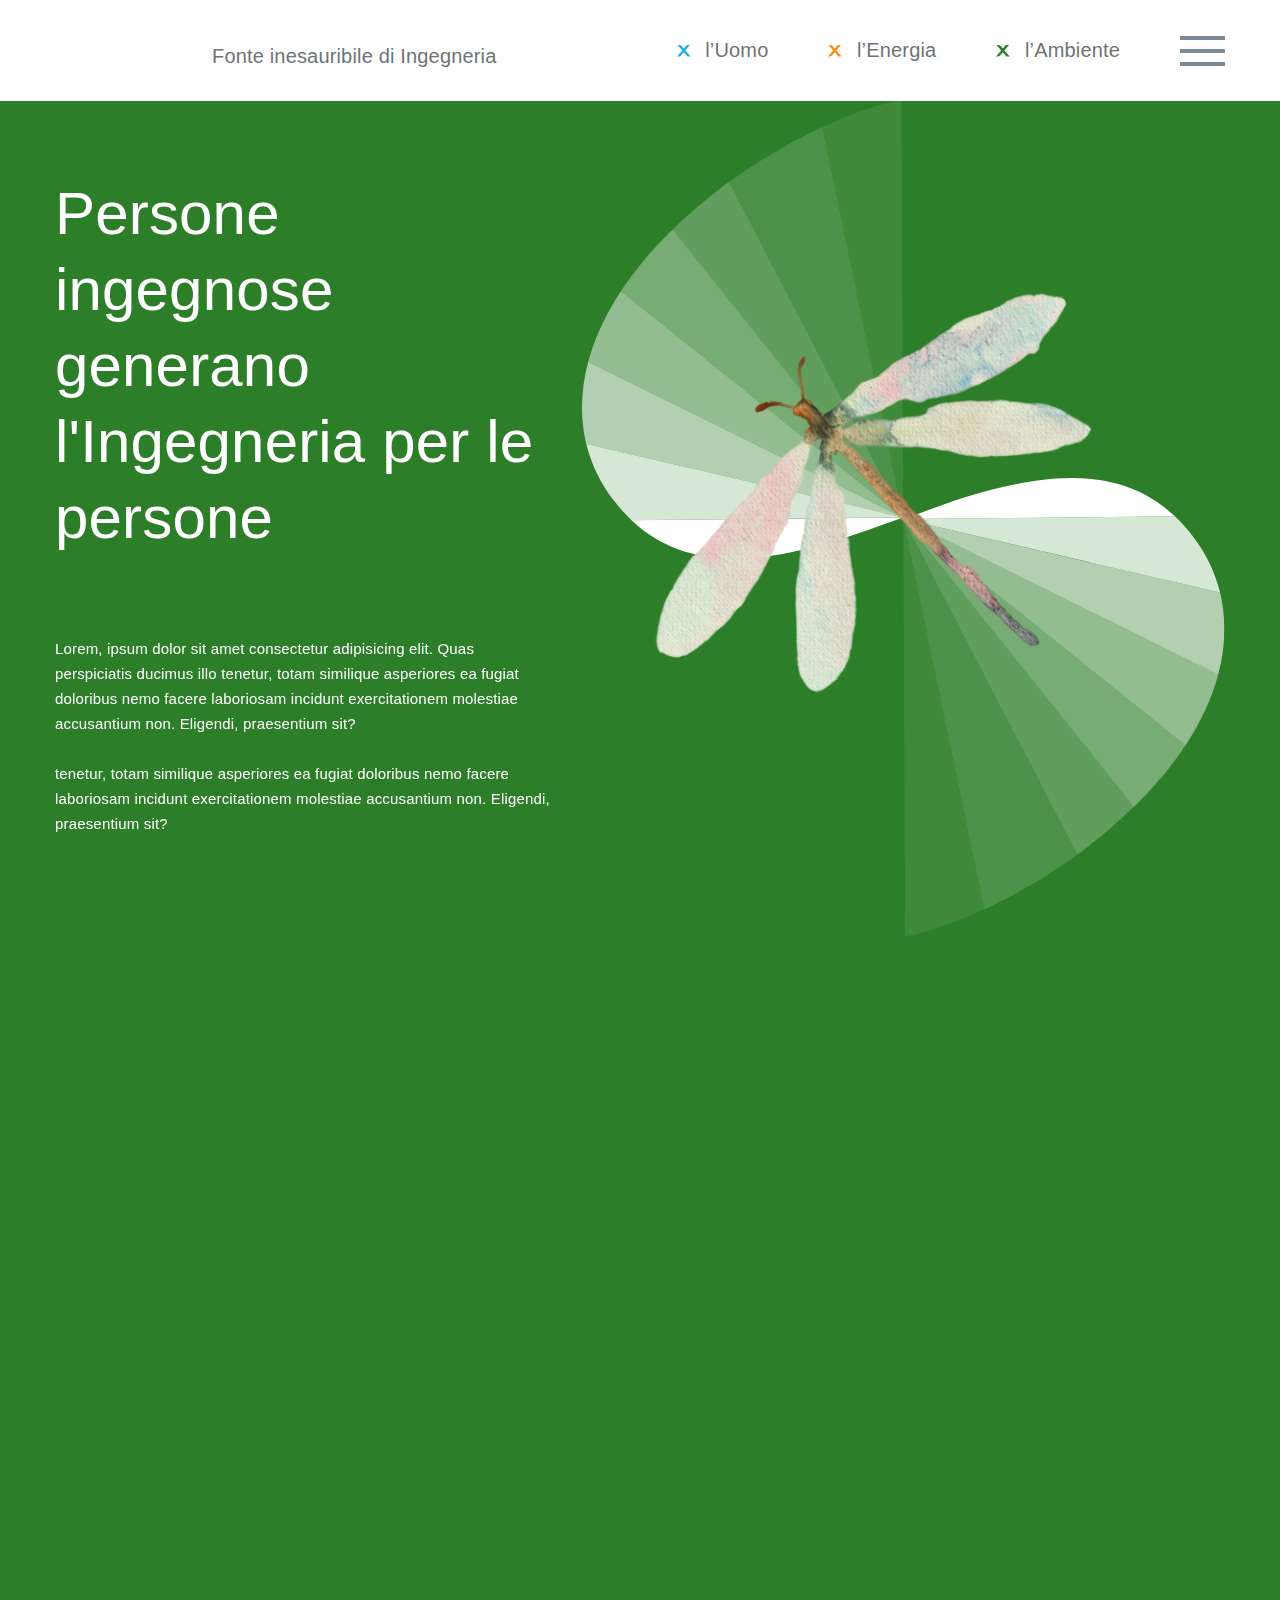
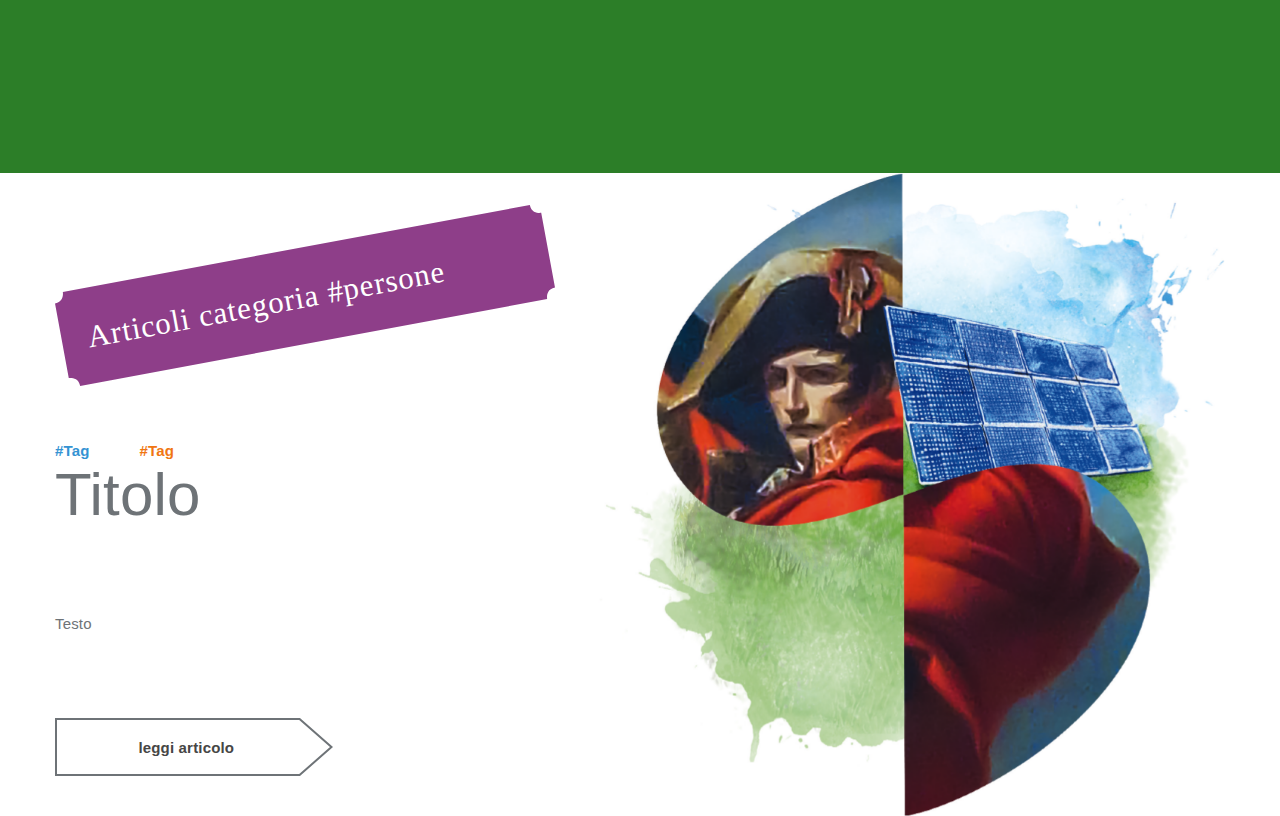
==== commit 04f2c827: "finished" ====
--- a/ambiente.html
+++ b/ambiente.html
@@ -5,6 +5,8 @@
 		<meta http-equiv="X-UA-Compatible" content="IE=edge" />
 		<meta name="viewport" content="width=device-width, initial-scale=1.0" />
 		<title>SOLUX</title>
+		<link rel="icon" type="image/png" href="/img/fav.png" />
+		<link rel="stylesheet" href="https://use.typekit.net/orh6rkg.css" />
 		<link rel="stylesheet" href="https://unpkg.com/aos@next/dist/aos.css" />
 		<link rel="stylesheet" href="css/app.css" />
 	</head>
@@ -39,7 +41,7 @@
 			</a>
 
 			<div class="menu__list">
-				<a href="#" class="menu__list-link" style="margin-bottom: 15px;">Home</a>
+				<a href="#" class="menu__list-link" style="margin-bottom: 15px">Home</a>
 
 				<div class="menu__list-block">
 					<span class="menu__list-title">Solux</span>
@@ -56,7 +58,9 @@
 					<span class="menu__list-title">Aree funzionali</span>
 					<div class="menu__list-links">
 						<a href="#" class="menu__list-link">Ignegneria per gli impianti</a>
-						<a href="#" class="menu__list-link">Ingegneria per le infrastrutture</a>
+						<a href="#" class="menu__list-link"
+							>Ingegneria per le infrastrutture</a
+						>
 						<a href="#" class="menu__list-link">Ingegneria per la sicurezza</a>
 						<a href="#" class="menu__list-link">Ingegneria per l’energia</a>
 						<a href="#" class="menu__list-link">Ingegneria per l’ambiente</a>
@@ -69,7 +73,9 @@
 					<span class="menu__list-title">Progetti e Ricerca</span>
 					<div class="menu__list-links">
 						<a href="#" class="menu__list-link">Immagazzinare il vento</a>
-						<a href="#" class="menu__list-link">La seconda vita delle batterie elettriche </a>
+						<a href="#" class="menu__list-link"
+							>La seconda vita delle batterie elettriche
+						</a>
 						<a href="#" class="menu__list-link">Ingegneria per l'ambiente</a>
 						<a href="#" class="menu__list-link">Case history</a>
 						<a href="#" class="menu__list-link">Tutti</a><br />
@@ -78,28 +84,69 @@
 					</div>
 				</div>
 
-				<a href="#" class="menu__list-loc">Via S. Francesco, 71/b - Jesi (AN)</a>
+				<a href="#" class="menu__list-loc"
+					>Via S. Francesco, 71/b - Jesi (AN)</a
+				>
 				<a href="#" class="menu__list-loc">Lun - Ven 9:00 - 19:00</a>
 				<a href="#" class="menu__list-loc">+39 0731 20 50 54</a>
 				<div class="menu__list-subscribe">
 					<a href="#">
-						<svg width="18" height="18" viewBox="0 0 18 18" fill="none" xmlns="http://www.w3.org/2000/svg">
-							<path d="M17.4961 1.26196V16.238C17.4969 16.5709 17.3659 16.8905 17.1316 17.127C16.8974 17.3635 16.579 17.4976 16.2461 17.5H1.24611C0.913696 17.4974 0.595882 17.363 0.362324 17.1265C0.128766 16.8899 -0.00157883 16.5704 1.97078e-05 16.238V1.26196C-0.00184344 0.929459 0.128465 0.609845 0.36208 0.37323C0.595695 0.136615 0.913613 0.00237931 1.24611 0H16.2461C16.5791 0.00211566 16.8975 0.136124 17.1319 0.372681C17.3662 0.609237 17.4972 0.92901 17.4961 1.26196Z" fill="#4D4D43"/>
-							<path d="M5.24322 3.17054C5.40804 3.41721 5.49615 3.70724 5.49615 4.00391H5.492C5.49017 4.40048 5.3321 4.78037 5.05206 5.06116C4.77201 5.34196 4.39271 5.50102 3.99615 5.50391C3.69948 5.50391 3.40933 5.41593 3.16265 5.25111C2.91598 5.08628 2.72369 4.85204 2.61016 4.57795C2.49663 4.30386 2.46708 4.00228 2.52496 3.71131C2.58283 3.42034 2.72558 3.15302 2.93536 2.94324C3.14514 2.73347 3.41245 2.5906 3.70342 2.53272C3.99439 2.47484 4.29603 2.50458 4.57012 2.61811C4.84421 2.73164 5.0784 2.92386 5.24322 3.17054Z" fill="#777769"/>
-							<path d="M5.2962 6.65192V15.0039H2.6961V6.65192H5.2962Z" fill="#777769"/>
-							<path d="M11.9022 6.44495C14.5272 6.44495 15.0152 8.17591 15.0152 10.4259V15.0039H12.4212V10.9409C12.4212 9.97292 12.402 8.7259 11.074 8.7259C9.72203 8.7259 9.51519 9.78092 9.51519 10.8709V15.0039H6.9212V6.65192H9.40997V7.79291H9.44512C9.69468 7.36721 10.055 7.01708 10.4876 6.77973C10.9202 6.54238 11.409 6.42671 11.9022 6.44495Z" fill="#777769"/>
-							</svg>
+						<svg
+							width="18"
+							height="18"
+							viewBox="0 0 18 18"
+							fill="none"
+							xmlns="http://www.w3.org/2000/svg"
+						>
+							<path
+								d="M17.4961 1.26196V16.238C17.4969 16.5709 17.3659 16.8905 17.1316 17.127C16.8974 17.3635 16.579 17.4976 16.2461 17.5H1.24611C0.913696 17.4974 0.595882 17.363 0.362324 17.1265C0.128766 16.8899 -0.00157883 16.5704 1.97078e-05 16.238V1.26196C-0.00184344 0.929459 0.128465 0.609845 0.36208 0.37323C0.595695 0.136615 0.913613 0.00237931 1.24611 0H16.2461C16.5791 0.00211566 16.8975 0.136124 17.1319 0.372681C17.3662 0.609237 17.4972 0.92901 17.4961 1.26196Z"
+								fill="#4D4D43"
+							/>
+							<path
+								d="M5.24322 3.17054C5.40804 3.41721 5.49615 3.70724 5.49615 4.00391H5.492C5.49017 4.40048 5.3321 4.78037 5.05206 5.06116C4.77201 5.34196 4.39271 5.50102 3.99615 5.50391C3.69948 5.50391 3.40933 5.41593 3.16265 5.25111C2.91598 5.08628 2.72369 4.85204 2.61016 4.57795C2.49663 4.30386 2.46708 4.00228 2.52496 3.71131C2.58283 3.42034 2.72558 3.15302 2.93536 2.94324C3.14514 2.73347 3.41245 2.5906 3.70342 2.53272C3.99439 2.47484 4.29603 2.50458 4.57012 2.61811C4.84421 2.73164 5.0784 2.92386 5.24322 3.17054Z"
+								fill="#777769"
+							/>
+							<path
+								d="M5.2962 6.65192V15.0039H2.6961V6.65192H5.2962Z"
+								fill="#777769"
+							/>
+							<path
+								d="M11.9022 6.44495C14.5272 6.44495 15.0152 8.17591 15.0152 10.4259V15.0039H12.4212V10.9409C12.4212 9.97292 12.402 8.7259 11.074 8.7259C9.72203 8.7259 9.51519 9.78092 9.51519 10.8709V15.0039H6.9212V6.65192H9.40997V7.79291H9.44512C9.69468 7.36721 10.055 7.01708 10.4876 6.77973C10.9202 6.54238 11.409 6.42671 11.9022 6.44495Z"
+								fill="#777769"
+							/>
+						</svg>
 					</a>
 					<a href="#">
-						<svg width="20" height="20" viewBox="0 0 20 20" fill="none" xmlns="http://www.w3.org/2000/svg">
-							<path d="M11.2005 12.485V19.2551C13.6083 18.8742 15.784 17.5995 17.2935 15.6853C18.803 13.7711 19.5353 11.3582 19.3443 8.92792C19.1532 6.49766 18.053 4.22881 16.263 2.57397C14.4729 0.91914 12.1248 0 9.68703 0C7.24928 0 4.90112 0.91914 3.1111 2.57397C1.32109 4.22881 0.220828 6.49766 0.0298035 8.92792C-0.161221 11.3582 0.571107 13.7711 2.08058 15.6853C3.59006 17.5995 5.76579 18.8742 8.1736 19.2551V12.485H5.71242V9.68506H8.1736V7.55005C8.12083 7.05168 8.17818 6.54779 8.34181 6.0741C8.50545 5.60041 8.77125 5.16849 9.12038 4.80896C9.46951 4.44943 9.8934 4.17112 10.3621 3.99365C10.8308 3.81619 11.3328 3.74392 11.8325 3.78204C12.5592 3.79214 13.284 3.85534 14.0015 3.97107V6.35406H12.7796C12.5715 6.3264 12.3597 6.34588 12.1602 6.41107C11.9606 6.47626 11.7783 6.58546 11.6267 6.73065C11.4751 6.87584 11.358 7.05328 11.2842 7.24982C11.2104 7.44635 11.1818 7.65693 11.2005 7.86603V9.68506H13.8875L13.4575 12.485H11.2005Z" fill="#4D4D43"/>
-							</svg>
+						<svg
+							width="20"
+							height="20"
+							viewBox="0 0 20 20"
+							fill="none"
+							xmlns="http://www.w3.org/2000/svg"
+						>
+							<path
+								d="M11.2005 12.485V19.2551C13.6083 18.8742 15.784 17.5995 17.2935 15.6853C18.803 13.7711 19.5353 11.3582 19.3443 8.92792C19.1532 6.49766 18.053 4.22881 16.263 2.57397C14.4729 0.91914 12.1248 0 9.68703 0C7.24928 0 4.90112 0.91914 3.1111 2.57397C1.32109 4.22881 0.220828 6.49766 0.0298035 8.92792C-0.161221 11.3582 0.571107 13.7711 2.08058 15.6853C3.59006 17.5995 5.76579 18.8742 8.1736 19.2551V12.485H5.71242V9.68506H8.1736V7.55005C8.12083 7.05168 8.17818 6.54779 8.34181 6.0741C8.50545 5.60041 8.77125 5.16849 9.12038 4.80896C9.46951 4.44943 9.8934 4.17112 10.3621 3.99365C10.8308 3.81619 11.3328 3.74392 11.8325 3.78204C12.5592 3.79214 13.284 3.85534 14.0015 3.97107V6.35406H12.7796C12.5715 6.3264 12.3597 6.34588 12.1602 6.41107C11.9606 6.47626 11.7783 6.58546 11.6267 6.73065C11.4751 6.87584 11.358 7.05328 11.2842 7.24982C11.2104 7.44635 11.1818 7.65693 11.2005 7.86603V9.68506H13.8875L13.4575 12.485H11.2005Z"
+								fill="#4D4D43"
+							/>
+						</svg>
 					</a>
 					<a href="#">
-						<svg width="22" height="15" viewBox="0 0 22 15" fill="none" xmlns="http://www.w3.org/2000/svg">
-							<path d="M20.8882 12.684C21.1959 10.9787 21.345 9.24872 21.334 7.51599L21.3271 7.50995C21.3401 5.77944 21.1932 4.05144 20.8882 2.34796C20.7678 1.89382 20.5302 1.47926 20.1992 1.14581C19.8682 0.812363 19.4554 0.571753 19.0022 0.447998C17.3382 -1.96695e-06 10.667 0 10.667 0C10.667 0 3.99603 -1.96695e-06 2.33203 0.447998C1.8787 0.571569 1.46579 0.812151 1.13477 1.14563C0.803744 1.47911 0.566259 1.89372 0.446044 2.34796C-0.148681 5.76763 -0.148681 9.26429 0.446044 12.684C0.567356 13.1342 0.805919 13.5442 1.13721 13.8724C1.46849 14.2005 1.88066 14.435 2.33203 14.552C3.99603 15.001 10.667 15.001 10.667 15.001C10.667 15.001 17.3382 15.001 19.0022 14.552C19.4535 14.4348 19.8655 14.2002 20.1968 13.8721C20.528 13.544 20.7667 13.1341 20.8882 12.684Z" fill="#4D4D43"/>
-							<path d="M8.48511 4.34399L14.061 7.51599L8.48511 10.688V4.34399Z" fill="#777769"/>
-							</svg>
+						<svg
+							width="22"
+							height="15"
+							viewBox="0 0 22 15"
+							fill="none"
+							xmlns="http://www.w3.org/2000/svg"
+						>
+							<path
+								d="M20.8882 12.684C21.1959 10.9787 21.345 9.24872 21.334 7.51599L21.3271 7.50995C21.3401 5.77944 21.1932 4.05144 20.8882 2.34796C20.7678 1.89382 20.5302 1.47926 20.1992 1.14581C19.8682 0.812363 19.4554 0.571753 19.0022 0.447998C17.3382 -1.96695e-06 10.667 0 10.667 0C10.667 0 3.99603 -1.96695e-06 2.33203 0.447998C1.8787 0.571569 1.46579 0.812151 1.13477 1.14563C0.803744 1.47911 0.566259 1.89372 0.446044 2.34796C-0.148681 5.76763 -0.148681 9.26429 0.446044 12.684C0.567356 13.1342 0.805919 13.5442 1.13721 13.8724C1.46849 14.2005 1.88066 14.435 2.33203 14.552C3.99603 15.001 10.667 15.001 10.667 15.001C10.667 15.001 17.3382 15.001 19.0022 14.552C19.4535 14.4348 19.8655 14.2002 20.1968 13.8721C20.528 13.544 20.7667 13.1341 20.8882 12.684Z"
+								fill="#4D4D43"
+							/>
+							<path
+								d="M8.48511 4.34399L14.061 7.51599L8.48511 10.688V4.34399Z"
+								fill="#777769"
+							/>
+						</svg>
 					</a>
 				</div>
 			</div>
@@ -187,10 +234,18 @@
 				<div class="page-wrapper">
 					<div class="page-content">
 						<div class="page-content__descriptions">
-							<div class="page-content__title" data-aos="fade-up" data-aos-duration="2000">
+							<div
+								class="page-content__title"
+								data-aos="fade-up"
+								data-aos-duration="2000"
+							>
 								Persone ingegnose generano l'Ingegneria per le persone
 							</div>
-							<div class="page-content__description" data-aos="fade-up" data-aos-duration="2000">
+							<div
+								class="page-content__description"
+								data-aos="fade-up"
+								data-aos-duration="2000"
+							>
 								Lorem, ipsum dolor sit amet consectetur adipisicing elit. Quas
 								perspiciatis ducimus illo tenetur, totam similique asperiores ea
 								fugiat doloribus nemo facere laboriosam incidunt exercitationem
@@ -200,7 +255,11 @@
 								non. Eligendi, praesentium sit?
 							</div>
 						</div>
-						<div class="page-content__images" data-aos="fade-up" data-aos-duration="2000">
+						<div
+							class="page-content__images"
+							data-aos="fade-up"
+							data-aos-duration="2000"
+						>
 							<img src="img/graphics/layout_2.svg" alt="" />
 							<img
 								class="page-content__graphic dragonfly-pic"
@@ -211,31 +270,21 @@
 					</div>
 					<div class="page-content">
 						<div class="page-content__descriptions">
-							<div class="page-content__description" data-aos="fade-up" data-aos-duration="2000">
-								Lorem, ipsum dolor sit amet consectetur adipisicing elit. Quas
-								perspiciatis ducimus illo tenetur, totam similique asperiores ea
-								fugiat doloribus nemo facere laboriosam incidunt exercitationem
-								molestiae accusantium non. Eligendi, praesentium sit?<br /><br />
-								tenetur, totam similique asperiores ea fugiat doloribus nemo
-								facere laboriosam incidunt exercitationem molestiae accusantium
-								non. Eligendi, praesentium sit? molestiae accusantium non.
-								Eligendi, praesentium sit?<br /><br />
-								tenetur, totam similique asperiores ea fugiat doloribus nemo
-								facere laboriosam incidunt exercitationem molestiae accusantium
-								non. Eligendi, praesentium sit? molestiae accusantium non.
-								Eligendi, praesentium sit?<br /><br />
-								tenetur, totam similique asperiores ea fugiat doloribus nemo
-								facere laboriosam incidunt exercitationem molestiae accusantium
-								non. Eligendi, praesentium sit?
-							</div>
-	
-							<div class="v-icons__text" data-aos="fade-up" data-aos-duration="2000">
+							<div
+								class="v-icons__text"
+								data-aos="fade-up"
+								data-aos-duration="2000"
+							>
 								Suddivisione in macro settori dei nostri interventi nelle fonti
 								rinnovabili
 							</div>
-	
-							<div class="v-icons__text-hr" data-aos="fade-up" data-aos-duration="2000"></div>
-	
+
+							<div
+								class="v-icons__text-hr"
+								data-aos="fade-up"
+								data-aos-duration="2000"
+							></div>
+
 							<div class="v-icons" data-aos="fade-up" data-aos-duration="2000">
 								<div class="v-icon">
 									<img src="img/v-icon/fotovaltaico.svg" alt="" />
@@ -260,20 +309,24 @@
 								</div>
 							</div>
 						</div>
-						<div class="page-content__images" data-aos="fade-up" data-aos-duration="2000">
+						<div
+							class="page-content__images"
+							data-aos="fade-up"
+							data-aos-duration="2000"
+						>
 							<img src="img/graphics/layout_2.svg" alt="" />
 						</div>
 					</div>
 				</div>
 			</div>
-	
+
 			<div class="v-block">
 				<div class="v-block__wrapper page-wrapper">
 					<div class="v-block__content">
 						<div class="tag">
 							<img src="img/graphics/tag_1.svg" alt="" />
 						</div>
-	
+
 						<div class="hash-tags">
 							<div class="hash-tag">#Tag</div>
 							<div class="hash-tag">#Tag</div>
@@ -281,8 +334,8 @@
 						<div class="v-block__title">Titolo</div>
 						<p class="v-block__description">Testo</p>
 						<a href="#" class="v-category__button">
-							<img src="img/short.svg" alt="">
-							<span style="left:30%;" class="v-category__button-text">
+							<img src="img/short.svg" alt="" />
+							<span style="left: 30%" class="v-category__button-text">
 								leggi articolo
 							</span>
 						</a>
@@ -294,12 +347,16 @@
 			</div>
 		</div>
 
-		<script src="https://code.jquery.com/jquery-3.6.0.min.js" integrity="sha256-/xUj+3OJU5yExlq6GSYGSHk7tPXikynS7ogEvDej/m4=" crossorigin="anonymous"></script>
+		<script
+			src="https://code.jquery.com/jquery-3.6.0.min.js"
+			integrity="sha256-/xUj+3OJU5yExlq6GSYGSHk7tPXikynS7ogEvDej/m4="
+			crossorigin="anonymous"
+		></script>
 		<script src="https://unpkg.com/aos@next/dist/aos.js"></script>
 		<script>
 			AOS.init({
 				once: true
-			});
+			})
 		</script>
 		<script src="js/app.js"></script>
 	</body>
--- a/css/app.css
+++ b/css/app.css
@@ -1 +1 @@
-*,:after,:before{-webkit-box-sizing:border-box;box-sizing:border-box}@font-face{font-family:"Source Sans Pro",sans-serif;src:url("../fonts/SourceSansPro/sourcesanspro-regular-webfont.woff2") format("woff2"),url("../fonts/SourceSansPro/sourcesanspro-regular-webfont.woff") format("woff");font-weight:400;font-style:normal;font-display:swap}@font-face{font-family:"Source Sans Pro",sans-serif;src:url("../fonts/SourceSansPro/sourcesanspro-bold-webfont.woff2") format("woff2"),url("../fonts/SourceSansPro/sourcesanspro-bold-webfont.woff") format("woff");font-weight:700;font-style:normal;font-display:swap}body{font-family:"Source Sans Pro",sans-serif;font-weight:400;font-size:17px;line-height:29px;color:#fff;max-width:1920px;width:100%;margin:0 auto;padding:0;-webkit-transition:1s ease;transition:1s ease;overflow-x:hidden}body.layout_1{background:#fff}body.layout_2{background:#29abe2}body.layout_3{background:#5a9453}body.layout_4{background:#f7931e}body.layout_5{background:#7D8996}body.layout_6{background:#fff}.body-uomo{background:#29abe2}.body-energia{background:#f7931e}.body-ambiente{background:#2c7e28}.wrapper{position:relative;max-width:1596px;width:100%;padding:0 15px;margin:0 auto}.layout{width:100%;height:100vh;display:-webkit-box;display:-ms-flexbox;display:flex}.h-auto{height:auto}h1,h2,h3,h4,h5,h6{margin:0;padding:0}li,ul{list-style:none;margin:0;padding:0}p{margin:0;padding:0}a{display:inline-block;color:inherit;text-decoration:none}img{display:block;max-width:100%}.hero{display:-webkit-box;display:-ms-flexbox;display:flex;-webkit-box-align:center;-ms-flex-align:center;align-items:center;-webkit-box-pack:justify;-ms-flex-pack:justify;justify-content:space-between}.hero__logo{display:inline-block}.hero__title{max-width:415px;width:100%;font-weight:700;line-height:82px;font-size:65px;color:#6b6b6b;margin-bottom:40px}.hero__mid{max-width:415px;width:100%;margin-bottom:40px}.hero__mid-item{font-style:normal;font-weight:700;font-size:65px;line-height:82px;color:#6b6b6b}.hero__mid-item:first-child span{color:#29abe2}.hero__mid-item:nth-child(2) span{color:#f7931e}.hero__mid-item:last-child span{color:#5a9453}.hero__info{display:-webkit-box;display:-ms-flexbox;display:flex;-webkit-box-align:center;-ms-flex-align:center;align-items:center}.hero__desc{display:inline-block;max-width:415px;width:100%;color:#6b6b6b;padding-right:20px;margin-right:20px;border-right:1px solid #6b6b6b}.hero__sketch{display:block}.hero__graphic{position:relative;width:650px}.hero__graphic img{display:block;width:100%}.content{display:-webkit-box;display:-ms-flexbox;display:flex;-webkit-box-align:center;-ms-flex-align:center;align-items:center;-webkit-box-pack:justify;-ms-flex-pack:justify;justify-content:space-between}.content__inner{max-width:557px;width:100%}.content__pre-text{display:inline-block;font-weight:400;font-size:26px;line-height:33px;letter-spacing:0.015em;margin-bottom:40px}.content__title{font-weight:700;font-size:52px;line-height:70px;letter-spacing:0.015em;margin-bottom:80px}.content__description{margin-bottom:80px}.content__link{font-weight:400;font-size:26px}.content__graphic{position:relative;max-width:650px}.header--home{-webkit-box-shadow:0px 4px 4px rgba(0,0,0,0.25);box-shadow:0px 4px 4px rgba(0,0,0,0.25);margin-top:-100%;-webkit-transition:1s;transition:1s}.header--home.down{margin-top:0}@-webkit-keyframes floatY{0%{-webkit-transform:translateY(0px);transform:translateY(0px)}50%{-webkit-transform:translateY(-50px);transform:translateY(-50px)}to{-webkit-transform:translateY(0px);transform:translateY(0px)}}@keyframes floatY{0%{-webkit-transform:translateY(0px);transform:translateY(0px)}50%{-webkit-transform:translateY(-50px);transform:translateY(-50px)}to{-webkit-transform:translateY(0px);transform:translateY(0px)}}@-webkit-keyframes floatR{0%{-webkit-transform:translateX(0px);transform:translateX(0px)}50%{-webkit-transform:translateX(50px);transform:translateX(50px)}to{-webkit-transform:translateX(0px);transform:translateX(0px)}}@keyframes floatR{0%{-webkit-transform:translateX(0px);transform:translateX(0px)}50%{-webkit-transform:translateX(50px);transform:translateX(50px)}to{-webkit-transform:translateX(0px);transform:translateX(0px)}}@-webkit-keyframes floatL{0%{-webkit-transform:translateX(0px);transform:translateX(0px)}50%{-webkit-transform:translateX(-50px);transform:translateX(-50px)}to{-webkit-transform:translateX(0px);transform:translateX(0px)}}@keyframes floatL{0%{-webkit-transform:translateX(0px);transform:translateX(0px)}50%{-webkit-transform:translateX(-50px);transform:translateX(-50px)}to{-webkit-transform:translateX(0px);transform:translateX(0px)}}.vert{position:absolute}.vert_1{left:76px;width:239px;top:113px}.vert_2{top:105px;width:150px;left:435px}.vert_3{width:230px;position:absolute;right:53px;top:425px}.gr1{position:absolute;right:411px;top:132px}.bike{display:block;width:300px;position:absolute;top:34%;left:34%;-webkit-animation:floatY 10s ease-in-out infinite;animation:floatY 10s ease-in-out infinite}.dragonfly{position:absolute;top:30%;left:12%;-webkit-animation:floatL 10s ease-in-out infinite;animation:floatL 10s ease-in-out infinite}.smoke{position:absolute;top:22%;left:0;-webkit-animation:floatR 10s ease-in-out infinite;animation:floatR 10s ease-in-out infinite}.invest__pre-title{display:block;font-size:26px;margin-bottom:23px}.invest__pre-description{max-width:490px;margin-bottom:100px}.invest__title{max-width:567px;width:100%;font-weight:400;font-size:63px;line-height:79px;letter-spacing:0.015em;margin-bottom:40px}.invest__graphic{width:650px;position:absolute;top:0;right:0}.invest__list{display:-webkit-box;display:-ms-flexbox;display:flex;-webkit-box-pack:justify;-ms-flex-pack:justify;justify-content:space-between;margin-bottom:80px}.invest__list-item{width:18%}.invest__list-count{font-size:25px;font-weight:700;margin-bottom:10px}.invest__list-title{margin-bottom:15px;font-size:25px;font-weight:700px}.invest__list-desc{font-size:15px;font-weight:700}.sloy{position:absolute;right:0;top:0}.v-category{display:-webkit-box;display:-ms-flexbox;display:flex;-webkit-box-align:center;-ms-flex-align:center;align-items:center;-webkit-box-pack:justify;-ms-flex-pack:justify;justify-content:space-between;margin-bottom:50px}.v-category__content{max-width:525px;width:100%}.v-category__tags{display:-webkit-box;display:-ms-flexbox;display:flex}.v-category__tag{display:block;font-weight:700;font-weight:15px;margin-right:20px}.v-category__tag:last-child{margin-right:0}.v-category__title{display:block;font-size:60px;line-height:70px;color:#6b6b6b;margin-bottom:25px}.v-category__desc{display:block;font-size:15px;line-height:28px;color:#6b6b6b;margin-bottom:25px}.v-category__button{position:relative;display:inline-block;color:#464645;background:none;font-size:15px;border:0;cursor:pointer}.v-category__button-text{position:absolute;top:50%;left:8%;-webkit-transform:translateY(-50%);transform:translateY(-50%)}.r_desc{background:#F5F4F4;padding:80px 0}.r_desc_wrapper{display:-webkit-box;display:-ms-flexbox;display:flex;-webkit-box-pack:justify;-ms-flex-pack:justify;justify-content:space-between}.r_desc_left{max-width:545px;width:100%;color:#575A5D}.r_desc_big{color:#575A5D;font-size:26px}.r_desc_mini{color:#575A5D;font-size:15px}.v-form{background:#2C7E28}.v-form__wrapper{display:-webkit-box;display:-ms-flexbox;display:flex;-webkit-box-align:center;-ms-flex-align:center;align-items:center;-webkit-box-pack:justify;-ms-flex-pack:justify;justify-content:space-between}.v-form__content{width:500px}.v-form__title{font-size:60px;line-height:60px;font-weight:700;margin-bottom:35px}.v-form__desc{margin-bottom:25px;font-size:15px;font-weight:700}.v-form__image{max-width:600px;width:100%}.v-form__image img{width:100%}.v-form__inputs{width:100%;display:-webkit-box;display:-ms-flexbox;display:flex;-ms-flex-wrap:wrap;flex-wrap:wrap;-webkit-box-pack:justify;-ms-flex-pack:justify;justify-content:space-between;margin-bottom:35px}.v-form__inputs input{outline:none;padding:17px}.v-form__inputs input:first-child{width:100%;margin-bottom:10px}.v-form__inputs input:nth-child(2){width:48%}.v-form__inputs input:nth-child(3){width:48%}.grafik{background:#fff;padding-top:50px;padding-bottom:80px}.grafik__title{font-size:26px;font-weight:700;color:#6E7377;margin-bottom:40px}.grafik__block{border-bottom:1px solid #6E7377;margin-bottom:30px}.grafik__block-title{display:-webkit-box;display:-ms-flexbox;display:flex;-webkit-box-align:center;-ms-flex-align:center;align-items:center;font-size:26px;font-weight:700;color:#6E7377;margin-bottom:15px}.grafik__block-title img{display:block;margin-right:20px}.grafik__inner{display:-webkit-box;display:-ms-flexbox;display:flex;-webkit-box-pack:justify;-ms-flex-pack:justify;justify-content:space-between}.grafik__list{width:33%;margin-bottom:20px}.grafik__list:first-child{padding-left:37px}.grafik__list p{color:#6E7377;font-size:15px}.slider .owl-stage-outer{overflow:visible}.slider .owl-nav{display:-webkit-box;display:-ms-flexbox;display:flex;-webkit-box-pack:justify;-ms-flex-pack:justify;justify-content:space-between;position:absolute;top:50%;width:100%;-webkit-transform:translateY(-50%);transform:translateY(-50%)}.slider{width:100%}.slider-wrapper{max-width:1000px;width:100%;margin:0 auto;padding:0 15px}.slider-item{position:relative;width:100%;display:-webkit-box;display:-ms-flexbox;display:flex;-webkit-box-align:center;-ms-flex-align:center;align-items:center;padding:50px;height:700px}.slider-item .placeholder{position:absolute;right:0;bottom:0;z-index:2;display:block;width:600px}.slider-item .placeholder img{width:100%}.subscribe{display:-webkit-box;display:-ms-flexbox;display:flex;-webkit-box-align:center;-ms-flex-align:center;align-items:center;margin-top:40px}.subscribe a{display:block;margin-right:20px}.subscribe a:last-child{margin-right:0}.user{position:relative;z-index:4}.user-title{color:#6b6b6b;font-size:50px}.user-desc{font-size:25px;color:#6b6b6b;margin-top:10px}.d-block{display:block!important}.ingegnosi{width:100%;padding:80px 0;background:#fff}.ingegnosi__wrapper{display:-webkit-box;display:-ms-flexbox;display:flex;-webkit-box-pack:justify;-ms-flex-pack:justify;justify-content:space-between}.ingegnosi__desc{max-width:600px;width:100%;font-size:15px;color:#6E7377}.ingegnosi__pre-title{font-size:26px;color:#6E7377;margin-bottom:10px}.ingegnosi__title{font-size:60px;font-weight:700;color:#6E7377;margin-bottom:70px}.tag-orange{color:#f7931e}.tag-green{color:#2c7e28}.tag-blue{color:#3493D3}.tag-dark{color:#464645}.footer{padding:50px 0;background:#6E7377}.footer-wrapper{display:-webkit-box;display:-ms-flexbox;display:flex;-webkit-box-pack:justify;-ms-flex-pack:justify;justify-content:space-between}.footer__links{display:-webkit-box;display:-ms-flexbox;display:flex;-webkit-box-orient:vertical;-webkit-box-direction:normal;-ms-flex-direction:column;flex-direction:column}.footer__links-inner{display:-webkit-box;display:-ms-flexbox;display:flex;-webkit-box-align:center;-ms-flex-align:center;align-items:center;-webkit-box-pack:justify;-ms-flex-pack:justify;justify-content:space-between}.footer-contacts{max-width:280px;width:100%}.copy{background:#575A5D;padding:25px 0}.copy__wrapper{display:-webkit-box;display:-ms-flexbox;display:flex;-webkit-box-pack:center;-ms-flex-pack:center;justify-content:center}.copy__text{color:#A9ACAE;font-size:13px;font-weight:700}.copy__cookies{color:#A9ACAE;font-size:13px;margin-left:20px}.copy__cookies a{text-decoration:underline}.footer-navigation{max-width:400px;width:100%}.footer-navigation__hr{width:100%;height:1px;background:#fff;margin:20px 0}.n{display:none}.only-hamb{width:100%;padding-top:35px;padding-bottom:35px}.only-hamb-wrapper{width:100%;display:-webkit-box;display:-ms-flexbox;display:flex;-webkit-box-pack:end;-ms-flex-pack:end;justify-content:flex-end}.menu{padding:25px;position:fixed;right:-100%;opacity:0;visibility:hidden;z-index:100;width:568px;height:100vh;background:#777769;-webkit-transition:0.5s;transition:0.5s}.menu__close{position:absolute;right:25px;top:25px}.menu.visible{right:0;opacity:1;visibility:visible}.menu__list{padding-left:35px;padding-top:15px}.menu__list-block{margin-bottom:10px}.menu__list-subscribe{display:-webkit-box;display:-ms-flexbox;display:flex;margin-top:15px}.menu__list-subscribe a{display:block;margin-right:10px}.menu__list-subscribe a:last-child{margin-right:0}.menu__list-title{font-size:17px;font-weight:700;color:#4D4D43}.menu__list-link{font-size:17px;color:#fff;display:block}.menu__list-loc{font-size:17px;display:block;color:#4D4D43}.page-wrapper{max-width:1200px;width:100%;padding:0 15px;margin:0 auto}.v-categories__link{display:-webkit-box;display:-ms-flexbox;display:flex;width:100%;-webkit-box-pack:center;-ms-flex-pack:center;justify-content:center;color:#6E7377;font-size:26px;text-decoration:underline;margin:40px 0}.header{width:100%;position:fixed;z-index:50;padding:30px 0;background:#fff}.header__wrapper{display:-webkit-box;display:-ms-flexbox;display:flex;-webkit-box-align:center;-ms-flex-align:center;align-items:center;-webkit-box-pack:justify;-ms-flex-pack:justify;justify-content:space-between}.header__logo{display:-webkit-box;display:-ms-flexbox;display:flex}.header__logo-text{display:block;margin-left:25px;margin-top:12px;font-size:20px;color:#6e7377}.header__logo img{width:132px}.header__inner{display:-webkit-box;display:-ms-flexbox;display:flex;-webkit-box-align:center;-ms-flex-align:center;align-items:center}.list{display:-webkit-box;display:-ms-flexbox;display:flex;-webkit-box-align:center;-ms-flex-align:center;align-items:center}.list__item{margin-right:60px}.list__icon{margin-right:10px}.list__link{color:#6e7377;font-size:20px}.hamb{display:block;width:45px}.hamb span{display:block;width:100%;height:4px;background:#7c8996;margin-bottom:9px}.hamb span:last-child{margin-bottom:0}.page-common{padding-top:100px}.page-content{display:-webkit-box;display:-ms-flexbox;display:flex;-webkit-box-align:center;-ms-flex-align:center;align-items:center;-webkit-box-pack:justify;-ms-flex-pack:justify;justify-content:space-between}.page-content__descriptions{max-width:500px;width:100%}.page-content__title{font-weight:700;font-size:60px;line-height:68px;margin-bottom:80px}.page-content__description{font-size:15px;line-height:25px;margin-bottom:25px}.page-content__images{position:relative;width:643px}.page-content__images img{width:100%}.page-content__graphic{width:250px!important;position:absolute;top:50%;left:50%;-webkit-transform:translate(-50%,-50%);transform:translate(-50%,-50%)}.v-block__common{display:-webkit-box;display:-ms-flexbox;display:flex}.v-block__wrapper{display:-webkit-box;display:-ms-flexbox;display:flex;-webkit-box-align:center;-ms-flex-align:center;align-items:center;-webkit-box-pack:justify;-ms-flex-pack:justify;justify-content:space-between}.v-block__title{font-size:60px;color:#6e7377;margin-bottom:100px}.v-block__description{font-size:15px;color:#6e7377;margin-bottom:80px}.v-block__marks{width:355px;display:-webkit-box;display:-ms-flexbox;display:flex;-webkit-box-align:center;-ms-flex-align:center;align-items:center;-webkit-box-pack:justify;-ms-flex-pack:justify;justify-content:space-between;-ms-flex-wrap:wrap;flex-wrap:wrap}.v-block__mark{margin-bottom:7px}.v-block__big-mark{margin-left:15px}.nap-block{width:643px}.nap-block img{width:100%}.hash-tags{display:-webkit-box;display:-ms-flexbox;display:flex;margin-bottom:15px}.hash-tags .hash-tag{font-weight:700;font-size:15px}.hash-tags .hash-tag:first-child{color:#3493d3;margin-right:50px}.hash-tags .hash-tag:nth-child(2){color:#f07612}.tag{width:500px;margin-left:-100px;margin-bottom:50px}.tag img{width:100%}#vert_menu{overflow:hidden;width:100%}#vert_menu li{float:left}#vert_menu a{padding:8px 20px 8px 40px;float:left;text-align:center;text-decoration:none;font-size:15px;color:#6e7377;position:relative;background:#fff;min-width:181px;width:auto;border:1px solid #6e7377}#vert_menu a:after,#vert_menu a:before{content:"";position:absolute;top:50%;margin-top:-25px;border-top:25px solid transparent;border-bottom:25px solid transparent;border-left:2em solid;right:-2em}#vert_menu a:after{z-index:2;border-left-color:#525252}.dragonfly-pic{width:unset!important}.v-icons{max-width:460px;width:100%;display:-webkit-box;display:-ms-flexbox;display:flex;-webkit-box-align:center;-ms-flex-align:center;align-items:center;-webkit-box-pack:justify;-ms-flex-pack:justify;justify-content:space-between;-ms-flex-wrap:wrap;flex-wrap:wrap}.v-icon{width:120px;margin-bottom:35px}.v-icon img{margin:0 auto}.v-benefits__text,.v-icons__text{font-size:15px}.v-benefits__text-hr,.v-icons__text-hr{width:100%;height:1px;background:#fff;margin:25px 0}.v-benefit{margin-bottom:50px}.v-benefit__num{font-size:30px;font-weight:700}.v-benefit__text{font-size:15px}@media (max-width:1400px){.hero__title{font-size:54px;line-height:69px;margin-bottom:20px}.tag{margin-left:0}.hero__mid-item{font-size:54px;line-height:55px;margin-bottom:15px}.hero__mid{margin-bottom:20px}}@media (max-width:1200px){.menu__list-links{display:none}.menu__list-title{cursor:pointer}.sloy{position:static;margin-bottom:50px}.content .v-category__button,.invest .v-category__button{margin-bottom:50px!important}.v-form__image{display:none;margin-bottom:45px}.v-form{padding:40px 0}.invest__list{-ms-flex-wrap:wrap;flex-wrap:wrap;margin-bottom:0}.invest__list-item{width:48%;margin-bottom:35px}.invest__title{max-width:100%;font-size:40px;line-height:48px;margin-bottom:35px}.invest__pre-description{max-width:100%;margin-bottom:50px;text-align:justify}.layout{height:auto;margin-bottom:80px}.content__inner{max-width:100%}.content__title{font-size:40px;line-height:48px;margin-bottom:35px}.content__description{text-align:justify;margin-bottom:35px}.content,.hero{-webkit-box-orient:vertical;-webkit-box-direction:normal;-ms-flex-direction:column;flex-direction:column}.hero__title{font-size:40px;text-align:center;max-width:100%;line-height:48px}.hero__mid-item{text-align:center;font-size:40px}#lottie{margin-bottom:45px}.content__graphic{margin-bottom:45px}.hero__mid{margin:0 auto}.hero__info{-webkit-box-pack:center;-ms-flex-pack:center;justify-content:center;margin-bottom:40px}.header__logo-text{display:none}.content__graphic{display:none}.v-category__image{display:none;margin-bottom:45px}.v-categories{padding:40px 0}.n{display:block}}@media (max-width:992px){.footer-wrapper{-webkit-box-orient:vertical;-webkit-box-direction:normal;-ms-flex-direction:column;flex-direction:column}.footer-logo{margin-bottom:25px}.copy__wrapper{-webkit-box-orient:vertical;-webkit-box-direction:normal;-ms-flex-direction:column;flex-direction:column;-webkit-box-align:center;-ms-flex-align:center;align-items:center;text-align:center}.v-category__title{font-size:40px;line-height:55px}.grafik__inner{display:none}.r_desc_wrapper{-webkit-box-orient:vertical;-webkit-box-direction:normal;-ms-flex-direction:column;flex-direction:column}.r_desc_left{margin-bottom:35px;text-align:justify}.r_desc{padding:40px 0}.grafik__list{padding-left:37px;width:100%}.grafik__block-title{font-size:18px}.ingegnosi{padding:40px 0}.v-block__wrapper{-webkit-box-orient:vertical;-webkit-box-direction:normal;-ms-flex-direction:column;flex-direction:column}.ingegnosi__wrapper{-webkit-box-orient:vertical;-webkit-box-direction:normal;-ms-flex-direction:column;flex-direction:column}.ingegnosi__content{margin-bottom:35px}.v-block__content{padding:50px 0}.slider-item{height:450px}.slider-item .placeholder{width:390px}.hero__info{-webkit-box-orient:vertical;-webkit-box-direction:normal;-ms-flex-direction:column;flex-direction:column}.hero__desc{max-width:100%;margin-right:0;border-right:0;padding-right:0;text-align:justify}.list__item{margin-right:25px}.hamb{width:35px}.hamb span{margin-bottom:7px}.header{padding:10px 0}.page-content{-webkit-box-orient:vertical;-webkit-box-direction:normal;-ms-flex-direction:column;flex-direction:column}.page-content__descriptions{max-width:100%}.page-content:first-child{margin-bottom:50px}.page-common{padding-top:50px}.page-content__description{text-align:justify}.page-content__title{margin-bottom:35px;font-size:40px;line-height:50px}.v-block__common{-ms-flex-wrap:wrap;flex-wrap:wrap;margin-bottom:35px}.v-block__marks{margin:0 auto}.v-block__mark{margin-bottom:19px}.v-block__big-mark{width:100%;margin-left:0}.v-block__big-mark img{margin:0 auto}.grafik{padding:40px 0}}@media (max-width:768px){.header__navigation{display:none}.page-content__images{width:100%}.nap-block,.tag{width:100%}.slider-item{-webkit-box-align:end;-ms-flex-align:end;align-items:flex-end;height:300px}.user-title{font-size:34px}.user-desc{font-size:18px}.subscribe{margin-top:15px}.slider-item .placeholder{width:315px}}@media (max-width:576px){.invest__list-item{width:100%}.menu{width:100%}}@media (max-width:500px){.content__title,.invest__title{font-size:30px;line-height:38px}.v-category__title{font-size:28px;line-height:40px}.v-form__inputs{-ms-flex-wrap:wrap;flex-wrap:wrap}.v-form__inputs input{width:100%}.v-form__inputs input:nth-child(2){width:100%;margin-bottom:10px}.v-form__inputs input:nth-child(3){width:100%}.bike{width:155px}.vert_1{top:10px}.vert_2,.vert_3{display:none}.content__link{margin-bottom:35px}.page-content__title{font-size:30px;line-height:40px}.page-content__graphic{width:140px!important}.v-block__marks{width:100%}.dragonfly-pic{width:270px!important}.grafik__block-title{font-size:16px}}+*,:after,:before{-webkit-box-sizing:border-box;box-sizing:border-box}body{font-family:filson-pro,sans-serif;font-style:normal;font-weight:200;font-size:17px;line-height:29px;color:#fff;max-width:1920px;width:100%;margin:0 auto;padding:0;-webkit-transition:1s ease;transition:1s ease;letter-spacing:0.01em;overflow-x:hidden}body.layout_1{background:#fff}body.layout_2{background:#29abe2}body.layout_3{background:#1e9746}body.layout_4{background:#f7931e}body.layout_5{background:#7d8996}.mega{overflow:hidden}.body-uomo{background:#29abe2}.body-energia{background:#f7931e}.body-ambiente{background:#2c7e28}.wrapper{position:relative;max-width:1596px;width:100%;padding:0 15px;margin:0 auto}.layout{width:100%;height:100vh;display:-webkit-box;display:-ms-flexbox;display:flex}.h-auto{height:auto}h1,h2,h3,h4,h5,h6{margin:0;padding:0}li,ul{list-style:none;margin:0;padding:0}p{margin:0;padding:0}a{display:inline-block;color:inherit;text-decoration:none}img{display:block;max-width:100%}.hero{display:-webkit-box;display:-ms-flexbox;display:flex;-webkit-box-align:center;-ms-flex-align:center;align-items:center;-webkit-box-pack:justify;-ms-flex-pack:justify;justify-content:space-between}.hero__logo{display:inline-block;width:150px}.hero__title{max-width:417px;width:100%;line-height:82px;font-size:65px;color:#6b6b6b;margin-bottom:20px;font-weight:300}.hero__mid{max-width:415px;width:100%;margin-bottom:40px}.hero__mid-item{font-style:normal;font-size:30px;line-height:43px;color:#6b6b6b}.hero__mid-item:first-child span{color:#29abe2}.hero__mid-item:nth-child(2) span{color:#f7931e}.hero__mid-item:last-child span{color:#5a9453}.hero__mid-item span{font-weight:700;font-size:22px}.hero__info{display:-webkit-box;display:-ms-flexbox;display:flex;-webkit-box-align:center;-ms-flex-align:center;align-items:center}.hero__desc{display:inline-block;max-width:415px;width:100%;color:#6b6b6b;font-weight:300;padding-right:20px;margin-right:20px;border-right:1px solid #dde1e4}.hero__sketch{display:block}.hero__graphic{position:relative;width:650px}.hero__graphic img{display:block;width:100%}.content{display:-webkit-box;display:-ms-flexbox;display:flex;-webkit-box-align:center;-ms-flex-align:center;align-items:center;-webkit-box-pack:justify;-ms-flex-pack:justify;justify-content:space-between}.content__inner{max-width:557px;width:100%}.content__pre-text{display:-webkit-box;display:-ms-flexbox;display:flex;font-weight:400;font-size:26px;line-height:33px;letter-spacing:0.015em;margin-bottom:10px}.content__pre-text p{margin-right:10px;font-size:30px}.content__title{font-weight:200;font-size:52px;line-height:70px;letter-spacing:0.015em;margin-bottom:40px}.content__description{margin-bottom:30px}.content__link{font-weight:400;font-size:26px}.content__graphic{position:relative;max-width:720px}#lottie{margin-top:66px;margin-right:44px}#lottie2{margin-top:90px}.header--home{-webkit-box-shadow:0px 4px 4px rgba(0,0,0,0.25);box-shadow:0px 4px 4px rgba(0,0,0,0.25);margin-top:-100%;-webkit-transition:1s;transition:1s}.header--home.down{margin-top:0}@-webkit-keyframes floatY{0%{-webkit-transform:translateY(0px);transform:translateY(0px)}50%{-webkit-transform:translateY(-50px);transform:translateY(-50px)}to{-webkit-transform:translateY(0px);transform:translateY(0px)}}@keyframes floatY{0%{-webkit-transform:translateY(0px);transform:translateY(0px)}50%{-webkit-transform:translateY(-50px);transform:translateY(-50px)}to{-webkit-transform:translateY(0px);transform:translateY(0px)}}@-webkit-keyframes floatR{0%{-webkit-transform:translateX(0px);transform:translateX(0px)}50%{-webkit-transform:translateX(50px);transform:translateX(50px)}to{-webkit-transform:translateX(0px);transform:translateX(0px)}}@keyframes floatR{0%{-webkit-transform:translateX(0px);transform:translateX(0px)}50%{-webkit-transform:translateX(50px);transform:translateX(50px)}to{-webkit-transform:translateX(0px);transform:translateX(0px)}}@-webkit-keyframes floatL{0%{-webkit-transform:translateX(0px);transform:translateX(0px)}50%{-webkit-transform:translateX(-50px);transform:translateX(-50px)}to{-webkit-transform:translateX(0px);transform:translateX(0px)}}@keyframes floatL{0%{-webkit-transform:translateX(0px);transform:translateX(0px)}50%{-webkit-transform:translateX(-50px);transform:translateX(-50px)}to{-webkit-transform:translateX(0px);transform:translateX(0px)}}.gr1{position:absolute;right:411px;top:132px}.bike{display:block;width:300px;position:absolute;top:34%;left:34%;-webkit-animation:floatY 10s ease-in-out infinite;animation:floatY 10s ease-in-out infinite}.dragonfly{position:absolute;top:30%;left:12%;-webkit-animation:floatL 10s ease-in-out infinite;animation:floatL 10s ease-in-out infinite}.smoke{position:absolute;top:22%;left:0;-webkit-animation:floatR 10s ease-in-out infinite;animation:floatR 10s ease-in-out infinite}.invest{margin-top:200px}.invest__pre-title{display:block;font-size:26px;margin-bottom:23px}.invest__pre-description{max-width:490px;margin-bottom:100px}.invest__title{position:relative;max-width:567px;width:100%;font-size:63px;line-height:79px;letter-spacing:0.015em;margin-bottom:40px}.invest__graphic{width:650px;position:absolute;top:0;right:0}.invest__list{display:-webkit-box;display:-ms-flexbox;display:flex;-webkit-box-pack:justify;-ms-flex-pack:justify;justify-content:space-between;margin-bottom:80px}.invest__list-item{width:18%}.invest__list-count{font-size:25px;margin-bottom:10px}.invest__list-title{margin-bottom:15px;font-size:25px;font-weight:300}.invest__list-desc{font-size:15px;font-weight:300}.sloy{position:absolute;right:287px;top:-3px}.v-category{display:-webkit-box;display:-ms-flexbox;display:flex;-webkit-box-align:center;-ms-flex-align:center;align-items:center;-webkit-box-pack:justify;-ms-flex-pack:justify;justify-content:space-between;margin-bottom:50px}.v-category__content{max-width:525px;width:100%}.v-category__tags{display:-webkit-box;display:-ms-flexbox;display:flex}.v-category__tag{display:block;font-weight:15px;margin-right:20px}.v-category__tag:last-child{margin-right:0}.v-category__title{display:block;font-size:54px;line-height:70px;color:#6b6b6b;margin-bottom:25px}.v-category__desc{display:block;font-size:15px;line-height:28px;color:#6b6b6b;margin-bottom:25px}.v-category__button{position:relative;display:inline-block;color:#464645;background:none;font-size:15px;border:0;cursor:pointer}.v-category__button-text{font-weight:700;position:absolute;top:50%;left:8%;-webkit-transform:translateY(-50%);transform:translateY(-50%)}.r_desc{background:#f5f4f4;padding:80px 0}.r_desc_wrapper{display:-webkit-box;display:-ms-flexbox;display:flex;-webkit-box-pack:justify;-ms-flex-pack:justify;justify-content:space-between}.r_desc_left{max-width:545px;width:100%;color:#575a5d;font-weight:300}.r_desc_big{color:#575a5d;font-size:26px;margin-bottom:10px;font-weight:300}.r_desc_mini{color:#575a5d;font-size:15px;font-weight:300}.v-form{background:#2c7e28}.v-form__wrapper{display:-webkit-box;display:-ms-flexbox;display:flex;-webkit-box-align:center;-ms-flex-align:center;align-items:center;-webkit-box-pack:justify;-ms-flex-pack:justify;justify-content:space-between}.v-form__content{width:500px}.v-form__title{font-size:60px;line-height:60px;font-weight:300;margin-bottom:35px}.v-form__desc{margin-bottom:25px;font-size:15px;font-weight:200}.v-form__image{max-width:600px;width:100%}.v-form__image img{width:100%}.v-form__inputs{width:100%;display:-webkit-box;display:-ms-flexbox;display:flex;-ms-flex-wrap:wrap;flex-wrap:wrap;-webkit-box-pack:justify;-ms-flex-pack:justify;justify-content:space-between;margin-bottom:35px}.v-form__inputs input{outline:none;padding:17px}.v-form__inputs input:first-child{width:100%;margin-bottom:10px}.v-form__inputs input:nth-child(2){width:48%}.v-form__inputs input:nth-child(3){width:48%}.grafik{background:#fff;padding-top:50px;padding-bottom:80px}.grafik__title{font-size:26px;font-weight:500;color:#6e7377;margin-bottom:40px}.grafik__block{border-bottom:1px solid #6e7377;margin-bottom:15px}.grafik__block-title{display:-webkit-box;display:-ms-flexbox;display:flex;-webkit-box-align:center;-ms-flex-align:center;align-items:center;font-size:23px;font-weight:200;color:#6e7377;margin-bottom:15px}.grafik__block-title img{display:block;margin-right:20px}.grafik__inner{display:-webkit-box;display:-ms-flexbox;display:flex;-webkit-box-pack:justify;-ms-flex-pack:justify;justify-content:space-between}.grafik__list{width:33%;margin-bottom:20px}.grafik__list:first-child{padding-left:37px}.grafik__list p{color:#6e7377;font-size:15px}.slider .owl-stage-outer{overflow:visible}.grafik__block-title img.rotate{-webkit-transform:rotate(180deg);transform:rotate(180deg)}.slider .owl-nav{display:-webkit-box;display:-ms-flexbox;display:flex;-webkit-box-pack:justify;-ms-flex-pack:justify;justify-content:space-between;position:absolute;top:50%;left:-43%;width:1800px;-webkit-transform:translateY(-50%);transform:translateY(-50%)}.slider{width:100%}.slider-wrapper{max-width:1000px;width:100%;margin:0 auto;padding:0 15px}.slider-item{position:relative;width:100%;display:-webkit-box;display:-ms-flexbox;display:flex;-webkit-box-align:center;-ms-flex-align:center;align-items:center;padding:50px;height:700px}.slider-item .placeholder{position:absolute;right:0;bottom:0;z-index:2;display:block;width:600px}.slider-item .placeholder img{width:100%}.subscribe{display:-webkit-box;display:-ms-flexbox;display:flex;-webkit-box-align:center;-ms-flex-align:center;align-items:center;margin-top:40px}.subscribe a{display:block;margin-right:20px}.subscribe a:last-child{margin-right:0}.user{position:relative;z-index:4;font-weight:300}.user-title{color:#6b6b6b;font-size:50px}.user-desc{font-size:25px;color:#6b6b6b;margin-top:10px}.d-block{display:block!important}.ingegnosi{width:100%;padding:80px 0;background:#fff}.ingegnosi__wrapper{display:-webkit-box;display:-ms-flexbox;display:flex;-webkit-box-pack:justify;-ms-flex-pack:justify;justify-content:space-between}.ingegnosi__desc{max-width:600px;width:100%;font-size:15px;color:#6e7377}.ingegnosi__pre-title{font-size:26px;color:#6e7377;margin-bottom:10px}.ingegnosi__title{font-weight:700;font-size:60px;color:#6e7377;margin-bottom:70px}.tag-orange{color:#f7931e}.tag-green{color:#2c7e28}.tag-blue{color:#3493d3}.tag-dark{color:#464645}.footer{padding:50px 0;background:#6e7377}.footer-wrapper{display:-webkit-box;display:-ms-flexbox;display:flex;-webkit-box-pack:justify;-ms-flex-pack:justify;justify-content:space-between}.footer__links{display:-webkit-box;display:-ms-flexbox;display:flex;-webkit-box-orient:vertical;-webkit-box-direction:normal;-ms-flex-direction:column;flex-direction:column}.footer__links-inner{display:-webkit-box;display:-ms-flexbox;display:flex;-webkit-box-align:center;-ms-flex-align:center;align-items:center;-webkit-box-pack:justify;-ms-flex-pack:justify;justify-content:space-between}.footer-contacts{max-width:280px;width:100%}.copy{background:#575a5d;padding:25px 0}.copy__wrapper{display:-webkit-box;display:-ms-flexbox;display:flex;-webkit-box-pack:center;-ms-flex-pack:center;justify-content:center}.copy__text{color:#a9acae;font-size:13px;font-weight:300}.copy__cookies{color:#a9acae;font-size:13px;margin-left:20px}.copy__cookies a{text-decoration:underline}.footer-navigation{max-width:400px;width:100%}.footer-navigation__hr{width:100%;height:1px;background:#fff;margin:20px 0}.n{display:none}.only-hamb{position:absolute;top:0;left:0;z-index:99;width:100%;padding-top:35px;padding-bottom:35px}.only-hamb-wrapper{width:100%;display:-webkit-box;display:-ms-flexbox;display:flex;-webkit-box-pack:end;-ms-flex-pack:end;justify-content:flex-end}.grafik__inner{display:none}.footer-navigation__title,.footer__links a{font-weight:300}.d-flex{display:-webkit-box!important;display:-ms-flexbox!important;display:flex!important}.df-fdc{display:-webkit-box!important;display:-ms-flexbox!important;display:flex!important;-webkit-box-orient:vertical!important;-webkit-box-direction:normal!important;-ms-flex-direction:column!important;flex-direction:column!important}.layout_hr{position:absolute;background:#73808b;width:1100px;top:188px;left:0;height:3px}.menu{padding:25px;position:fixed;right:-100%;opacity:0;visibility:hidden;z-index:100;width:568px;height:100vh;background:#777769;-webkit-transition:0.5s;transition:0.5s}.menu__close{position:absolute;right:25px;top:25px}.menu.visible{right:0;opacity:1;visibility:visible}.menu__list{padding-left:35px;padding-top:15px}.menu__list-block{margin-bottom:10px}.menu__list-subscribe{display:-webkit-box;display:-ms-flexbox;display:flex;margin-top:15px}.menu__list-subscribe a{display:block;margin-right:10px}.menu__list-subscribe a:last-child{margin-right:0}.menu__list-title{font-size:17px;font-weight:300;color:#4d4d43}.menu__list-link{font-size:17px;color:#fff;display:block}.menu__list-loc{font-size:17px;display:block;color:#4d4d43}.page-wrapper{max-width:1200px;width:100%;padding:0 15px;margin:0 auto}.v-categories__link{display:-webkit-box;display:-ms-flexbox;display:flex;width:100%;-webkit-box-pack:center;-ms-flex-pack:center;justify-content:center;color:#6e7377;font-size:26px;text-decoration:underline;margin:40px 0;font-weight:300}.header{width:100%;position:fixed;z-index:50;padding:30px 0;background:#fff}.header__wrapper{display:-webkit-box;display:-ms-flexbox;display:flex;-webkit-box-align:center;-ms-flex-align:center;align-items:center;-webkit-box-pack:justify;-ms-flex-pack:justify;justify-content:space-between}.header__logo{display:-webkit-box;display:-ms-flexbox;display:flex}.header__logo-text{display:block;margin-left:25px;margin-top:12px;font-size:20px;color:#6e7377}.header__logo img{width:132px}.header__inner{display:-webkit-box;display:-ms-flexbox;display:flex;-webkit-box-align:center;-ms-flex-align:center;align-items:center}.list{display:-webkit-box;display:-ms-flexbox;display:flex;-webkit-box-align:center;-ms-flex-align:center;align-items:center}.list__item{margin-right:60px}.list__icon{margin-right:10px}.list__link{color:#6e7377;font-size:20px}.hamb{display:block;width:45px}.hamb span{display:block;width:100%;height:4px;background:#7c8996;margin-bottom:9px}.hamb span:last-child{margin-bottom:0}.page-common{padding-top:100px}.page-content{display:-webkit-box;display:-ms-flexbox;display:flex;-webkit-box-align:center;-ms-flex-align:center;align-items:center;-webkit-box-pack:justify;-ms-flex-pack:justify;justify-content:space-between}.page-content__descriptions{max-width:500px;width:100%}.page-content__title{font-size:60px;line-height:76px;margin-bottom:80px}.page-content__description{font-size:15px;line-height:25px;margin-bottom:25px}.page-content__images{position:relative;width:643px}.page-content__images img{width:100%}.page-content__graphic{width:250px!important;position:absolute;top:50%;left:50%;-webkit-transform:translate(-50%,-50%);transform:translate(-50%,-50%)}.v-block__common{display:-webkit-box;display:-ms-flexbox;display:flex}.v-block__wrapper{display:-webkit-box;display:-ms-flexbox;display:flex;-webkit-box-align:center;-ms-flex-align:center;align-items:center;-webkit-box-pack:justify;-ms-flex-pack:justify;justify-content:space-between}.v-block__title{font-size:60px;color:#6e7377;margin-bottom:100px}.v-block__description{font-size:15px;color:#6e7377;margin-bottom:80px}.v-block__marks{width:355px;display:-webkit-box;display:-ms-flexbox;display:flex;-webkit-box-align:center;-ms-flex-align:center;align-items:center;-webkit-box-pack:justify;-ms-flex-pack:justify;justify-content:space-between;-ms-flex-wrap:wrap;flex-wrap:wrap}.v-block__mark{margin-bottom:7px}.v-block__big-mark{margin-left:15px}.nap-block{width:643px}.nap-block img{width:100%}.hash-tags{display:-webkit-box;display:-ms-flexbox;display:flex;margin-bottom:15px}.hash-tags .hash-tag{font-weight:700;font-size:15px}.hash-tags .hash-tag:first-child{color:#3493d3;margin-right:50px}.hash-tags .hash-tag:nth-child(2){color:#f07612}.tag{width:500px;margin-left:-100px;margin-bottom:50px}.tag img{width:100%}#vert_menu{overflow:hidden;width:100%}#vert_menu li{float:left}#vert_menu a{padding:8px 20px 8px 40px;float:left;text-align:center;text-decoration:none;font-size:15px;color:#6e7377;position:relative;background:#fff;min-width:181px;width:auto;border:1px solid #6e7377}#vert_menu a:after,#vert_menu a:before{content:"";position:absolute;top:50%;margin-top:-25px;border-top:25px solid transparent;border-bottom:25px solid transparent;border-left:2em solid;right:-2em}#vert_menu a:after{z-index:2;border-left-color:#525252}.dragonfly-pic{width:unset!important}.v-icons{max-width:460px;width:100%;display:-webkit-box;display:-ms-flexbox;display:flex;-webkit-box-align:center;-ms-flex-align:center;align-items:center;-webkit-box-pack:justify;-ms-flex-pack:justify;justify-content:space-between;-ms-flex-wrap:wrap;flex-wrap:wrap}.v-icon{width:120px;margin-bottom:35px}.v-icon img{margin:0 auto}.v-benefits__text,.v-icons__text{font-size:15px}.v-benefits__text-hr,.v-icons__text-hr{width:100%;height:1px;background:#fff;margin:25px 0}.v-benefit{margin-bottom:50px}.v-benefit__num{font-size:30px;font-weight:700}.v-benefit__text{font-size:15px}@media (max-width:1400px){.hero__title{font-size:54px;line-height:69px;margin-bottom:20px}.slider .owl-nav{width:100%;left:50%;-webkit-transform:translateX(-50%);transform:translateX(-50%)}.tag{margin-left:0}.hero__mid-item{font-size:54px;line-height:55px;margin-bottom:15px}.hero__mid{margin-bottom:20px}}@media (max-width:1200px){.layout_hr{display:none}.invest__title b{margin-bottom:0!important}.menu__list-links{display:none}.menu__list-title{cursor:pointer}.sloy{position:static;margin-bottom:50px}.content .v-category__button,.invest .v-category__button{margin-bottom:50px!important}.v-form__image{display:none;margin-bottom:45px}.v-form{padding:40px 0}.invest__list{-ms-flex-wrap:wrap;flex-wrap:wrap;margin-bottom:0}.invest__list-item{width:48%;margin-bottom:35px}.invest__title{max-width:100%;font-size:40px;line-height:48px;margin-bottom:35px}.invest__pre-description{max-width:100%;margin-bottom:50px;text-align:justify}.layout{height:auto;margin-bottom:80px}.content__inner{max-width:100%}.content__title{font-size:40px;line-height:48px;margin-bottom:35px}.content__description{text-align:justify;margin-bottom:35px}.content,.hero{-webkit-box-orient:vertical;-webkit-box-direction:normal;-ms-flex-direction:column;flex-direction:column}.hero__title{font-size:40px;max-width:100%;line-height:48px}.hero__mid-item{font-size:40px}#lottie{margin-bottom:45px}.content__graphic{margin-bottom:45px}.hero__info{margin-bottom:40px}.header__logo-text{display:none}#lottie{display:none}.content__graphic{display:none}.v-category__image{display:none;margin-bottom:45px}.v-categories{padding:40px 0}.n{display:block!important}}@media (max-width:992px){.hero__sketch{width:100%;border-top:1px solid #6b6b6b;padding-top:25px;margin-top:25px}.hero__sketch img{width:100%}.grafik__inner{-webkit-box-orient:vertical;-webkit-box-direction:normal;-ms-flex-direction:column;flex-direction:column}.footer-wrapper{-webkit-box-orient:vertical;-webkit-box-direction:normal;-ms-flex-direction:column;flex-direction:column}.footer-logo{margin-bottom:25px}.copy__wrapper{-webkit-box-orient:vertical;-webkit-box-direction:normal;-ms-flex-direction:column;flex-direction:column;-webkit-box-align:center;-ms-flex-align:center;align-items:center;text-align:center}.v-category__title{font-size:40px;line-height:55px}.r_desc_wrapper{-webkit-box-orient:vertical;-webkit-box-direction:normal;-ms-flex-direction:column;flex-direction:column}.r_desc_left{margin-bottom:35px;text-align:justify}.r_desc{padding:40px 0}.grafik__list{padding-left:37px;width:100%}.grafik__block-title{font-size:18px}.ingegnosi{padding:40px 0}.v-block__wrapper{-webkit-box-orient:vertical;-webkit-box-direction:normal;-ms-flex-direction:column;flex-direction:column}.ingegnosi__wrapper{-webkit-box-orient:vertical;-webkit-box-direction:normal;-ms-flex-direction:column;flex-direction:column}.ingegnosi__content{margin-bottom:35px}.v-block__content{padding:50px 0}.slider-item{height:450px}.slider-item .placeholder{width:390px}.hero__info{-webkit-box-orient:vertical;-webkit-box-direction:normal;-ms-flex-direction:column;flex-direction:column}.hero__desc{max-width:100%;margin-right:0;border-right:0;padding-right:0;text-align:justify}.list__item{margin-right:25px}.hamb{width:35px}.hamb span{margin-bottom:7px}.header{padding:10px 0}.page-content{-webkit-box-orient:vertical;-webkit-box-direction:normal;-ms-flex-direction:column;flex-direction:column}.page-content__descriptions{max-width:100%}.page-content:first-child{margin-bottom:50px}.page-common{padding-top:50px}.page-content__description{text-align:justify}.page-content__title{margin-bottom:35px;font-size:40px;line-height:50px}.v-block__common{-ms-flex-wrap:wrap;flex-wrap:wrap;margin-bottom:35px}.v-block__marks{margin:0 auto}.v-block__mark{margin-bottom:19px}.v-block__big-mark{width:100%;margin-left:0}.v-block__big-mark img{margin:0 auto}.grafik{padding:40px 0}}@media (max-width:768px){.header__navigation{display:none}.page-content__images{width:100%}.nap-block,.tag{width:100%}.slider-item{-webkit-box-align:end;-ms-flex-align:end;align-items:flex-end;height:300px}.user-title{font-size:34px}.user-desc{font-size:18px}.subscribe{margin-top:15px}.slider-item .placeholder{width:315px}}@media (max-width:576px){.invest__list-item{width:100%}.menu{width:100%}}@media (max-width:500px){.hero__mid{margin-bottom:25px}.content__title,.invest__title{font-size:30px;line-height:38px}.v-category__title{font-size:28px;line-height:40px}.v-form__inputs{-ms-flex-wrap:wrap;flex-wrap:wrap}.v-form__inputs input{width:100%}.v-form__inputs input:nth-child(2){width:100%;margin-bottom:10px}.v-form__inputs input:nth-child(3){width:100%}.bike{width:155px}.vert_1{top:10px}.vert_2,.vert_3{display:none}.content__link{margin-bottom:35px}.page-content__title{font-size:30px;line-height:40px}.page-content__graphic{width:140px!important}.v-block__marks{width:100%}.dragonfly-pic{width:270px!important}.grafik__block-title{font-size:16px}.hero__logo{width:109px}.hero__mid-item{font-size:30px;line-height:32px}}